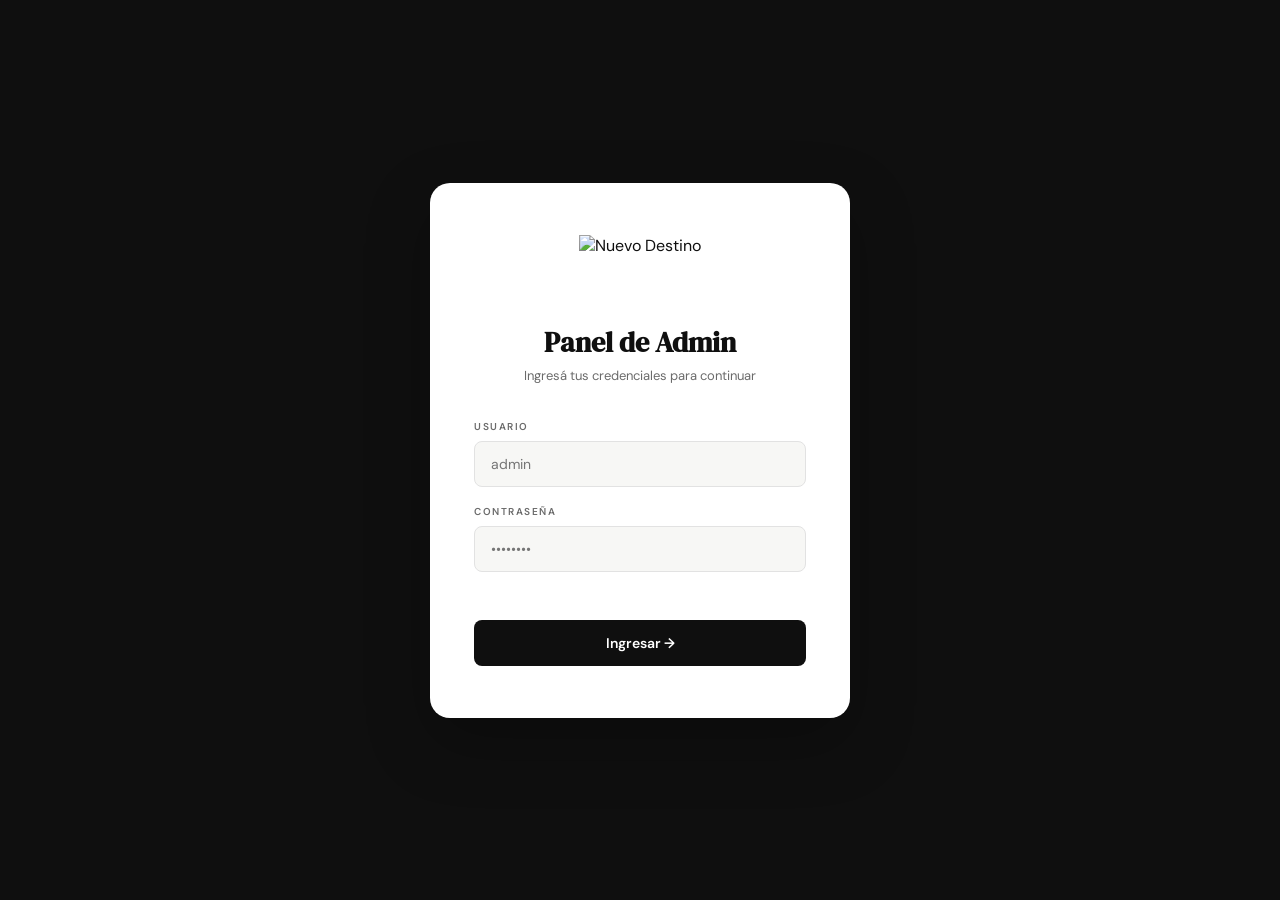
==== agenciaweb/admin.html @ 885bed1d "Add files via upload" ====
<!DOCTYPE html>
<html lang="es">
<head>
  <meta charset="UTF-8" />
  <meta name="viewport" content="width=device-width, initial-scale=1.0" />
  <title>Admin · Nuevo Destino Viajes</title>
  <link rel="preconnect" href="https://fonts.googleapis.com" />
  <link href="https://fonts.googleapis.com/css2?family=DM+Serif+Display:ital@0;1&family=DM+Sans:wght@300;400;500;600&display=swap" rel="stylesheet" />
  <style>
    :root {
      --color-yellow:     #F5C800;
      --color-black:      #0f0f0f;
      --color-grey:       #6b6b6b;
      --color-grey-light: #e8e8e8;
      --color-bg:         #f7f7f5;
      --color-white:      #ffffff;
      --color-border:     #e2e2e2;
      --color-green:      #25D366;
      --color-red:        #e53e3e;
      --font-display:     'DM Serif Display', serif;
      --font-body:        'DM Sans', sans-serif;
      --radius-sm:        8px;
      --radius-md:        12px;
      --radius-lg:        16px;
      --radius-xl:        20px;
      --radius-pill:      100px;
      --shadow-card:      0 10px 28px rgba(0,0,0,0.07);
      --transition:       0.25s ease;
      --transition-smooth: 0.38s cubic-bezier(0.22,1,0.36,1);
      --sidebar-w:        260px;
    }
    *, *::before, *::after { margin:0; padding:0; box-sizing:border-box; }
    html { scroll-behavior:smooth; }
    body { font-family:var(--font-body); background:var(--color-bg); color:var(--color-black); overflow-x:hidden; min-height:100vh; }

    /* ── LOGIN SCREEN ── */
    .login-screen {
      min-height:100vh; display:flex; align-items:center; justify-content:center;
      background:var(--color-black); padding:24px;
    }
    .login-box {
      background:var(--color-white); border-radius:var(--radius-xl); padding:52px 44px;
      width:100%; max-width:420px; box-shadow:0 24px 64px rgba(0,0,0,0.25);
    }
    .login-box__logo { display:flex; justify-content:center; margin-bottom:36px; }
    .login-box__logo img { height:52px; object-fit:contain; }
    .login-box__title { font-family:var(--font-display); font-size:28px; margin-bottom:6px; text-align:center; }
    .login-box__sub { font-size:13px; color:var(--color-grey); text-align:center; margin-bottom:36px; }
    .login-field { margin-bottom:18px; }
    .login-field label { display:block; font-size:10px; font-weight:600; letter-spacing:1.5px; text-transform:uppercase; color:var(--color-grey); margin-bottom:8px; }
    .login-field input {
      width:100%; background:var(--color-bg); border:1.5px solid var(--color-border);
      border-radius:var(--radius-sm); padding:13px 16px; font-family:var(--font-body);
      font-size:14px; color:var(--color-black); outline:none;
      transition:border-color var(--transition), background var(--transition);
    }
    .login-field input:focus { border-color:var(--color-black); background:var(--color-white); }
    .login-error { font-size:12px; color:var(--color-red); margin-bottom:12px; text-align:center; min-height:18px; }
    .login-btn {
      width:100%; padding:14px; border-radius:var(--radius-sm); background:var(--color-black);
      color:var(--color-white); font-family:var(--font-body); font-size:14px; font-weight:600;
      border:none; cursor:pointer; position:relative; overflow:hidden;
      transition:all var(--transition-smooth);
    }
    .login-btn::before { content:''; position:absolute; inset:0; background:var(--color-yellow); transform:scaleX(0); transform-origin:left; transition:transform var(--transition-smooth); }
    .login-btn span { position:relative; z-index:1; transition:color var(--transition-smooth); }
    .login-btn:hover::before { transform:scaleX(1); }
    .login-btn:hover span { color:var(--color-black); }

    /* ── ADMIN LAYOUT ── */
    .admin-layout { display:none; min-height:100vh; }
    .admin-layout.active { display:flex; }

    /* SIDEBAR */
    .sidebar {
      width:var(--sidebar-w); background:var(--color-black); color:var(--color-white);
      display:flex; flex-direction:column; position:fixed; top:0; left:0; bottom:0; z-index:100;
      overflow-y:auto;
    }
    .sidebar__logo { padding:28px 24px 20px; border-bottom:1px solid rgba(255,255,255,0.08); }
    .sidebar__logo img { height:44px; object-fit:contain; filter:brightness(0) invert(1); }
    .sidebar__label { font-size:9px; font-weight:600; letter-spacing:3px; text-transform:uppercase; color:rgba(255,255,255,0.35); margin-top:6px; }

    .sidebar__nav { padding:20px 0; flex:1; }
    .sidebar__section { padding:0 16px; margin-bottom:8px; }
    .sidebar__section-label { font-size:9px; font-weight:600; letter-spacing:2.5px; text-transform:uppercase; color:rgba(255,255,255,0.3); padding:8px 8px 6px; }
    .sidebar__link {
      display:flex; align-items:center; gap:10px; padding:11px 12px; border-radius:var(--radius-sm);
      font-size:13px; font-weight:500; color:rgba(255,255,255,0.55); text-decoration:none;
      cursor:pointer; border:none; background:none; width:100%; text-align:left;
      transition:all var(--transition);
    }
    .sidebar__link:hover { background:rgba(255,255,255,0.06); color:var(--color-white); }
    .sidebar__link.active { background:var(--color-yellow); color:var(--color-black); }
    .sidebar__link svg { flex-shrink:0; }

    .sidebar__footer { padding:20px 24px; border-top:1px solid rgba(255,255,255,0.08); }
    .sidebar__logout {
      display:flex; align-items:center; gap:8px; font-size:12px; color:rgba(255,255,255,0.4);
      cursor:pointer; background:none; border:none; font-family:var(--font-body);
      transition:color var(--transition);
    }
    .sidebar__logout:hover { color:var(--color-red); }

    /* MAIN CONTENT */
    .admin-main {
      margin-left:var(--sidebar-w); flex:1; padding:40px 48px; min-width:0;
    }

    /* TOP BAR */
    .admin-topbar { display:flex; align-items:center; justify-content:space-between; margin-bottom:40px; }
    .admin-topbar__title { font-family:var(--font-display); font-size:32px; }
    .admin-topbar__title em { color:var(--color-yellow); font-style:italic; }
    .admin-topbar__actions { display:flex; gap:12px; }

    /* STATS ROW */
    .stats-row { display:grid; grid-template-columns:repeat(4, 1fr); gap:16px; margin-bottom:40px; }
    .stat-box {
      background:var(--color-white); border:1px solid var(--color-border); border-radius:var(--radius-lg);
      padding:22px 24px; transition:transform var(--transition-smooth), box-shadow var(--transition-smooth);
    }
    .stat-box:hover { transform:translateY(-3px); box-shadow:var(--shadow-card); }
    .stat-box__label { font-size:9px; font-weight:600; letter-spacing:2.5px; text-transform:uppercase; color:var(--color-grey); margin-bottom:10px; }
    .stat-box__value { font-family:var(--font-display); font-size:36px; line-height:1; }
    .stat-box__value--yellow { color:var(--color-yellow); }
    .stat-box__sub { font-size:11px; color:var(--color-grey); margin-top:4px; }

    /* SECTION PANEL */
    .admin-panel {
      background:var(--color-white); border:1px solid var(--color-border); border-radius:var(--radius-xl);
      overflow:hidden; margin-bottom:32px;
    }
    .admin-panel__header {
      padding:22px 28px; border-bottom:1px solid var(--color-border);
      display:flex; align-items:center; justify-content:space-between;
    }
    .admin-panel__title { font-size:14px; font-weight:600; }
    .admin-panel__body { padding:28px; }

    /* BUTTONS */
    .btn-primary {
      display:inline-flex; align-items:center; gap:8px;
      padding:11px 22px; border-radius:var(--radius-sm);
      background:var(--color-black); color:var(--color-white);
      font-family:var(--font-body); font-size:13px; font-weight:600;
      border:none; cursor:pointer; text-decoration:none;
      position:relative; overflow:hidden; transition:all var(--transition-smooth);
    }
    .btn-primary::before { content:''; position:absolute; inset:0; background:var(--color-yellow); transform:scaleX(0); transform-origin:left; transition:transform var(--transition-smooth); }
    .btn-primary span { position:relative; z-index:1; transition:color var(--transition-smooth); }
    .btn-primary:hover::before { transform:scaleX(1); }
    .btn-primary:hover span { color:var(--color-black); }

    .btn-ghost {
      display:inline-flex; align-items:center; gap:8px;
      padding:10px 18px; border-radius:var(--radius-sm);
      background:transparent; color:var(--color-black);
      font-family:var(--font-body); font-size:13px; font-weight:600;
      border:1.5px solid var(--color-border); cursor:pointer;
      transition:all var(--transition);
    }
    .btn-ghost:hover { border-color:var(--color-black); }

    .btn-danger {
      display:inline-flex; align-items:center; gap:6px;
      padding:7px 14px; border-radius:var(--radius-sm);
      background:transparent; color:var(--color-red);
      font-family:var(--font-body); font-size:12px; font-weight:600;
      border:1.5px solid rgba(229,62,62,0.3); cursor:pointer;
      transition:all var(--transition);
    }
    .btn-danger:hover { background:var(--color-red); color:#fff; border-color:var(--color-red); }

    .btn-edit {
      display:inline-flex; align-items:center; gap:6px;
      padding:7px 14px; border-radius:var(--radius-sm);
      background:transparent; color:var(--color-black);
      font-family:var(--font-body); font-size:12px; font-weight:600;
      border:1.5px solid var(--color-border); cursor:pointer;
      transition:all var(--transition);
    }
    .btn-edit:hover { background:var(--color-yellow); border-color:var(--color-yellow); }

    /* PACKAGE TABLE */
    .pkg-table { width:100%; border-collapse:collapse; }
    .pkg-table th {
      text-align:left; font-size:9px; font-weight:600; letter-spacing:2px;
      text-transform:uppercase; color:var(--color-grey); padding:0 16px 14px;
      border-bottom:1px solid var(--color-border);
    }
    .pkg-table td { padding:16px; border-bottom:1px solid var(--color-border); vertical-align:middle; }
    .pkg-table tr:last-child td { border-bottom:none; }
    .pkg-table tr:hover td { background:var(--color-bg); }
    .pkg-table__img { width:52px; height:38px; object-fit:cover; border-radius:var(--radius-sm); background:var(--color-grey-light); }
    .pkg-table__title { font-weight:600; font-size:14px; }
    .pkg-table__dest { font-size:12px; color:var(--color-grey); }
    .pkg-badge {
      display:inline-block; font-size:9px; font-weight:700; letter-spacing:1.5px;
      text-transform:uppercase; padding:4px 10px; border-radius:var(--radius-pill);
    }
    .pkg-badge--nacional { background:var(--color-yellow); color:var(--color-black); }
    .pkg-badge--internacional { background:var(--color-black); color:var(--color-white); }
    .pkg-badge--egresados { background:#FF6B35; color:var(--color-white); }
    .pkg-badge--grupal { background:#4A90E2; color:var(--color-white); }
    .pkg-table__actions { display:flex; gap:8px; }
    .pkg-table__featured { display:flex; align-items:center; gap:6px; font-size:12px; }
    .pkg-table__star { color:var(--color-yellow); font-size:16px; }
    .pkg-table__star--off { color:var(--color-grey-light); }

    /* EMPTY TABLE */
    .table-empty { text-align:center; padding:60px 0; color:var(--color-grey); }
    .table-empty__icon { font-size:40px; margin-bottom:12px; }
    .table-empty__text { font-size:14px; }

    /* FORM PANEL (add/edit) */
    .form-panel { display:none; }
    .form-panel.active { display:block; }
    .form-grid { display:grid; grid-template-columns:1fr 1fr; gap:18px; }
    .form-grid--full { grid-column:1/-1; }
    .form-field { }
    .form-field label { display:block; font-size:10px; font-weight:600; letter-spacing:1.5px; text-transform:uppercase; color:var(--color-grey); margin-bottom:8px; }
    .form-field input,
    .form-field select,
    .form-field textarea {
      width:100%; background:var(--color-bg); border:1.5px solid var(--color-border);
      border-radius:var(--radius-sm); padding:12px 16px; font-family:var(--font-body);
      font-size:14px; color:var(--color-black); outline:none; appearance:none;
      transition:border-color var(--transition), background var(--transition);
    }
    .form-field input:focus,
    .form-field select:focus,
    .form-field textarea:focus { border-color:var(--color-black); background:var(--color-white); }
    .form-field textarea { min-height:100px; resize:vertical; }
    .form-field__hint { font-size:11px; color:var(--color-grey); margin-top:5px; }

    .form-check { display:flex; align-items:center; gap:10px; margin-top:4px; }
    .form-check input[type="checkbox"] { width:16px; height:16px; accent-color:var(--color-yellow); cursor:pointer; }
    .form-check label { font-size:13px; font-weight:500; cursor:pointer; }

    .form-actions { display:flex; gap:12px; margin-top:28px; align-items:center; }
    .form-cancel { background:none; border:none; font-family:var(--font-body); font-size:13px; color:var(--color-grey); cursor:pointer; text-decoration:underline; transition:color var(--transition); }
    .form-cancel:hover { color:var(--color-black); }

    /* IMG PREVIEW */
    .img-preview { width:100%; height:160px; object-fit:cover; border-radius:var(--radius-sm); background:var(--color-grey-light); margin-top:10px; display:none; border:1px solid var(--color-border); }
    .img-preview.show { display:block; }

    /* TOAST */
    .toast {
      position:fixed; bottom:32px; left:50%; transform:translateX(-50%) translateY(20px);
      background:var(--color-black); color:var(--color-white);
      padding:13px 24px; border-radius:var(--radius-pill);
      font-size:13px; font-weight:500; z-index:999;
      opacity:0; pointer-events:none; transition:opacity 0.3s ease, transform 0.3s ease;
      white-space:nowrap;
    }
    .toast.show { opacity:1; transform:translateX(-50%) translateY(0); }
    .toast--success { background:var(--color-green); }
    .toast--error { background:var(--color-red); }

    /* CONFIRM MODAL */
    .confirm-overlay {
      position:fixed; inset:0; background:rgba(15,15,15,0.6); backdrop-filter:blur(6px);
      z-index:400; display:flex; align-items:center; justify-content:center; padding:24px;
      opacity:0; pointer-events:none; transition:opacity var(--transition-smooth);
    }
    .confirm-overlay.open { opacity:1; pointer-events:all; }
    .confirm-box {
      background:var(--color-white); border-radius:var(--radius-xl); padding:40px 36px;
      max-width:380px; width:100%; text-align:center;
      transform:translateY(16px) scale(0.97); transition:transform var(--transition-smooth);
    }
    .confirm-overlay.open .confirm-box { transform:none; }
    .confirm-box__icon { font-size:36px; margin-bottom:14px; }
    .confirm-box__title { font-family:var(--font-display); font-size:22px; margin-bottom:8px; }
    .confirm-box__sub { font-size:13px; color:var(--color-grey); line-height:1.6; margin-bottom:28px; }
    .confirm-box__actions { display:flex; gap:12px; justify-content:center; }

    /* NAV SECTION PAGES */
    .admin-page { display:none; }
    .admin-page.active { display:block; }

    /* RESPONSIVE */
    @media (max-width: 900px) {
      .sidebar { transform:translateX(-100%); transition:transform 0.3s ease; }
      .sidebar.open { transform:none; }
      .admin-main { margin-left:0; padding:24px 16px; }
      .stats-row { grid-template-columns:1fr 1fr; }
      .form-grid { grid-template-columns:1fr; }
      .pkg-table { display:block; overflow-x:auto; }
    }
  </style>
</head>
<body>

  <!-- ── LOGIN SCREEN ── -->
  <div class="login-screen" id="js-login-screen">
    <div class="login-box">
      <div class="login-box__logo">
        <img src="https://i.ibb.co/67HdS4qF/image-removebg-preview.png" alt="Nuevo Destino" />
      </div>
      <h1 class="login-box__title">Panel de Admin</h1>
      <p class="login-box__sub">Ingresá tus credenciales para continuar</p>
      <div class="login-field">
        <label for="login-user">Usuario</label>
        <input type="text" id="login-user" placeholder="admin" autocomplete="username" />
      </div>
      <div class="login-field">
        <label for="login-pass">Contraseña</label>
        <input type="password" id="login-pass" placeholder="••••••••" autocomplete="current-password" />
      </div>
      <p class="login-error" id="js-login-error"></p>
      <button class="login-btn" id="js-login-btn"><span>Ingresar →</span></button>
    </div>
  </div>

  <!-- ── ADMIN LAYOUT ── -->
  <div class="admin-layout" id="js-admin-layout">

    <!-- SIDEBAR -->
    <aside class="sidebar" id="js-sidebar">
      <div class="sidebar__logo">
        <img src="https://i.ibb.co/67HdS4qF/image-removebg-preview.png" alt="Nuevo Destino" />
        <p class="sidebar__label">Panel Admin</p>
      </div>
      <nav class="sidebar__nav">
        <div class="sidebar__section">
          <p class="sidebar__section-label">Principal</p>
          <button class="sidebar__link active" data-page="dashboard" id="js-nav-dashboard">
            <svg width="15" height="15" viewBox="0 0 24 24" fill="none" stroke="currentColor" stroke-width="2"><rect x="3" y="3" width="7" height="7"/><rect x="14" y="3" width="7" height="7"/><rect x="14" y="14" width="7" height="7"/><rect x="3" y="14" width="7" height="7"/></svg>
            Dashboard
          </button>
          <button class="sidebar__link" data-page="packages" id="js-nav-packages">
            <svg width="15" height="15" viewBox="0 0 24 24" fill="none" stroke="currentColor" stroke-width="2"><path d="m7.5 4.27 9 5.15"/><path d="M21 8a2 2 0 0 0-1-1.73l-7-4a2 2 0 0 0-2 0l-7 4A2 2 0 0 0 3 8v8a2 2 0 0 0 1 1.73l7 4a2 2 0 0 0 2 0l7-4A2 2 0 0 0 21 16Z"/><path d="m3.3 7 8.7 5 8.7-5"/><path d="M12 22V12"/></svg>
            Paquetes
          </button>
          <button class="sidebar__link" data-page="add" id="js-nav-add">
            <svg width="15" height="15" viewBox="0 0 24 24" fill="none" stroke="currentColor" stroke-width="2"><circle cx="12" cy="12" r="10"/><path d="M12 8v8M8 12h8"/></svg>
            Nuevo Paquete
          </button>
        </div>
        <div class="sidebar__section">
          <p class="sidebar__section-label">Sitio</p>
          <a class="sidebar__link" href="agencia.html" target="_blank">
            <svg width="15" height="15" viewBox="0 0 24 24" fill="none" stroke="currentColor" stroke-width="2"><path d="M18 13v6a2 2 0 0 1-2 2H5a2 2 0 0 1-2-2V8a2 2 0 0 1 2-2h6"/><polyline points="15 3 21 3 21 9"/><line x1="10" y1="14" x2="21" y2="3"/></svg>
            Ver Agencia
          </a>
          <a class="sidebar__link" href="index.html" target="_blank">
            <svg width="15" height="15" viewBox="0 0 24 24" fill="none" stroke="currentColor" stroke-width="2"><path d="m3 9 9-7 9 7v11a2 2 0 0 1-2 2H5a2 2 0 0 1-2-2z"/><polyline points="9 22 9 12 15 12 15 22"/></svg>
            Ver Inicio
          </a>
        </div>
      </nav>
      <div class="sidebar__footer">
        <button class="sidebar__logout" id="js-logout">
          <svg width="14" height="14" viewBox="0 0 24 24" fill="none" stroke="currentColor" stroke-width="2"><path d="M9 21H5a2 2 0 0 1-2-2V5a2 2 0 0 1 2-2h4"/><polyline points="16 17 21 12 16 7"/><line x1="21" y1="12" x2="9" y2="12"/></svg>
          Cerrar sesión
        </button>
      </div>
    </aside>

    <!-- MAIN -->
    <main class="admin-main">

      <!-- ── DASHBOARD PAGE ── -->
      <div class="admin-page active" id="page-dashboard">
        <div class="admin-topbar">
          <div>
            <h1 class="admin-topbar__title">Dashboard <em>Agencia</em></h1>
            <p style="font-size:13px;color:var(--color-grey);margin-top:4px;">Nuevo Destino Viajes · Panel de control</p>
          </div>
          <div class="admin-topbar__actions">
            <button class="btn-primary" id="js-dash-add-btn">
              <svg width="14" height="14" viewBox="0 0 24 24" fill="none" stroke="currentColor" stroke-width="2.5"><path d="M12 5v14M5 12h14"/></svg>
              <span>Nuevo paquete</span>
            </button>
          </div>
        </div>

        <!-- Stats -->
        <div class="stats-row" id="js-stats-row">
          <div class="stat-box">
            <p class="stat-box__label">Total paquetes</p>
            <p class="stat-box__value" id="stat-total">0</p>
            <p class="stat-box__sub">cargados en el sistema</p>
          </div>
          <div class="stat-box">
            <p class="stat-box__label">Destacados</p>
            <p class="stat-box__value stat-box__value--yellow" id="stat-featured">0</p>
            <p class="stat-box__sub">marcados como featured</p>
          </div>
          <div class="stat-box">
            <p class="stat-box__label">Nacionales</p>
            <p class="stat-box__value" id="stat-nacional">0</p>
            <p class="stat-box__sub">paquetes nacionales</p>
          </div>
          <div class="stat-box">
            <p class="stat-box__label">Internacionales</p>
            <p class="stat-box__value" id="stat-internacional">0</p>
            <p class="stat-box__sub">paquetes internacionales</p>
          </div>
        </div>

        <!-- Recent packages -->
        <div class="admin-panel">
          <div class="admin-panel__header">
            <p class="admin-panel__title">Paquetes recientes</p>
            <button class="btn-ghost" id="js-dash-see-all">Ver todos</button>
          </div>
          <div class="admin-panel__body" style="padding:0;">
            <table class="pkg-table" id="js-recent-table">
              <thead>
                <tr>
                  <th></th>
                  <th>Paquete</th>
                  <th>Categoría</th>
                  <th>Precio</th>
                  <th>Destacado</th>
                  <th>Acciones</th>
                </tr>
              </thead>
              <tbody id="js-recent-tbody"></tbody>
            </table>
          </div>
        </div>
      </div>

      <!-- ── PACKAGES PAGE ── -->
      <div class="admin-page" id="page-packages">
        <div class="admin-topbar">
          <h1 class="admin-topbar__title">Paquetes <em>de viaje</em></h1>
          <div class="admin-topbar__actions">
            <button class="btn-primary" id="js-pkg-add-btn">
              <svg width="14" height="14" viewBox="0 0 24 24" fill="none" stroke="currentColor" stroke-width="2.5"><path d="M12 5v14M5 12h14"/></svg>
              <span>Nuevo paquete</span>
            </button>
          </div>
        </div>
        <div class="admin-panel">
          <div class="admin-panel__header">
            <p class="admin-panel__title">Lista completa</p>
            <p id="js-pkg-count" style="font-size:12px;color:var(--color-grey);"></p>
          </div>
          <div class="admin-panel__body" style="padding:0;">
            <table class="pkg-table" id="js-full-table">
              <thead>
                <tr>
                  <th></th>
                  <th>Paquete</th>
                  <th>Destino</th>
                  <th>Categoría</th>
                  <th>Duración</th>
                  <th>Precio</th>
                  <th>Destacado</th>
                  <th>Acciones</th>
                </tr>
              </thead>
              <tbody id="js-full-tbody"></tbody>
            </table>
          </div>
        </div>
      </div>

      <!-- ── ADD / EDIT PAGE ── -->
      <div class="admin-page" id="page-add">
        <div class="admin-topbar">
          <div>
            <h1 class="admin-topbar__title" id="form-page-title">Nuevo <em>paquete</em></h1>
            <p style="font-size:13px;color:var(--color-grey);margin-top:4px;" id="form-page-sub">Completá los campos para agregar un paquete a la agencia.</p>
          </div>
          <div class="admin-topbar__actions">
            <button class="btn-ghost" id="js-back-btn">← Volver</button>
          </div>
        </div>

        <div class="admin-panel">
          <div class="admin-panel__header">
            <p class="admin-panel__title" id="form-panel-title">Información del paquete</p>
          </div>
          <div class="admin-panel__body">
            <form id="js-pkg-form" novalidate>
              <input type="hidden" id="f-id" />
              <div class="form-grid">

                <div class="form-field">
                  <label for="f-title">Nombre del paquete *</label>
                  <input type="text" id="f-title" placeholder="Ej: Bariloche Nevado" required />
                </div>

                <div class="form-field">
                  <label for="f-destination">Destino *</label>
                  <input type="text" id="f-destination" placeholder="Ej: Bariloche, Río Negro" required />
                </div>

                <div class="form-field">
                  <label for="f-category">Categoría *</label>
                  <select id="f-category" required>
                    <option value="">Seleccioná una categoría…</option>
                    <option value="nacional">Nacional</option>
                    <option value="internacional">Internacional</option>
                    <option value="egresados">Egresados</option>
                    <option value="grupal">Grupal</option>
                  </select>
                </div>

                <div class="form-field">
                  <label for="f-price">Precio</label>
                  <input type="text" id="f-price" placeholder="Ej: USD 1.850 o Consultar" />
                </div>

                <div class="form-field">
                  <label for="f-price-note">Nota de precio</label>
                  <input type="text" id="f-price-note" placeholder="Ej: por persona" />
                </div>

                <div class="form-field">
                  <label for="f-duration">Duración</label>
                  <input type="text" id="f-duration" placeholder="Ej: 7 días" />
                </div>

                <div class="form-field">
                  <label for="f-people">Capacidad / Para quién</label>
                  <input type="text" id="f-people" placeholder="Ej: Desde 2 pax" />
                </div>

                <div class="form-field form-grid--full">
                  <label for="f-image">URL de imagen</label>
                  <input type="url" id="f-image" placeholder="https://images.unsplash.com/…" />
                  <p class="form-field__hint">Pegá la URL de una imagen (Unsplash, ibb.co, etc.)</p>
                  <img class="img-preview" id="js-img-preview" alt="Preview" />
                </div>

                <div class="form-field form-grid--full">
                  <label for="f-desc">Descripción *</label>
                  <textarea id="f-desc" placeholder="Describí el paquete: qué incluye, qué se puede hacer, puntos destacados…" required></textarea>
                </div>

                <div class="form-field form-grid--full">
                  <label for="f-includes">Qué incluye</label>
                  <input type="text" id="f-includes" placeholder="Ej: Vuelos, Hotel 4★, Traslados, Excursiones" />
                  <p class="form-field__hint">Separados por coma. Aparecen como chips en el detalle.</p>
                </div>

                <div class="form-field form-grid--full">
                  <div class="form-check">
                    <input type="checkbox" id="f-featured" />
                    <label for="f-featured">Marcar como destacado ⭐</label>
                  </div>
                  <p class="form-field__hint" style="margin-top:8px;">Los paquetes destacados se muestran con una etiqueta especial en la agencia.</p>
                </div>

              </div>
              <div class="form-actions">
                <button type="submit" class="btn-primary" id="js-form-submit"><span id="js-form-submit-label">Guardar paquete →</span></button>
                <button type="button" class="form-cancel" id="js-form-cancel">Cancelar</button>
              </div>
            </form>
          </div>
        </div>
      </div>

    </main>
  </div>

  <!-- TOAST -->
  <div class="toast" id="js-toast"></div>

  <!-- CONFIRM MODAL -->
  <div class="confirm-overlay" id="js-confirm-overlay">
    <div class="confirm-box">
      <div class="confirm-box__icon">🗑️</div>
      <h2 class="confirm-box__title">¿Eliminar paquete?</h2>
      <p class="confirm-box__sub">Esta acción no se puede deshacer. El paquete dejará de mostrarse en la agencia.</p>
      <div class="confirm-box__actions">
        <button class="btn-danger" id="js-confirm-yes">Sí, eliminar</button>
        <button class="btn-ghost" id="js-confirm-no">Cancelar</button>
      </div>
    </div>
  </div>

  <script>
  'use strict';

  const STORAGE_KEY = 'nd_packages';
  const ADMIN_CREDS = { user: 'admin', pass: 'nuevodestino2025' };

  /* ── HELPERS ── */
  function uid() { return 'p_' + Date.now() + '_' + Math.random().toString(36).slice(2,7); }

  function loadPkgs() {
    try { return JSON.parse(localStorage.getItem(STORAGE_KEY) || '[]'); } catch { return []; }
  }

  function savePkgs(pkgs) {
    localStorage.setItem(STORAGE_KEY, JSON.stringify(pkgs));
  }

  function showToast(msg, type = '') {
    const t = document.getElementById('js-toast');
    t.textContent = msg;
    t.className = 'toast show' + (type ? ' toast--' + type : '');
    setTimeout(() => { t.classList.remove('show'); }, 3000);
  }

  /* ── BADGE HTML ── */
  function badge(cat) {
    const map = { nacional:'Nacional', internacional:'Internacional', egresados:'Egresados', grupal:'Grupal' };
    return `<span class="pkg-badge pkg-badge--${cat}">${map[cat]||cat}</span>`;
  }

  /* ── LOGIN ── */
  (function initLogin() {
    const loginScreen = document.getElementById('js-login-screen');
    const adminLayout = document.getElementById('js-admin-layout');
    const loginBtn    = document.getElementById('js-login-btn');
    const loginError  = document.getElementById('js-login-error');
    const passInput   = document.getElementById('login-pass');

    function tryLogin() {
      const u = document.getElementById('login-user').value.trim();
      const p = passInput.value;
      if (u === ADMIN_CREDS.user && p === ADMIN_CREDS.pass) {
        loginScreen.style.display = 'none';
        adminLayout.classList.add('active');
        initAdmin();
      } else {
        loginError.textContent = 'Usuario o contraseña incorrectos.';
        passInput.value = '';
        passInput.focus();
      }
    }

    loginBtn.addEventListener('click', tryLogin);
    passInput.addEventListener('keydown', e => { if (e.key === 'Enter') tryLogin(); });
    document.getElementById('login-user').addEventListener('keydown', e => { if (e.key === 'Enter') tryLogin(); });
  })();

  /* ── ADMIN APP ── */
  function initAdmin() {
    let packages = loadPkgs();
    let editingId = null;
    let deletingId = null;
    let currentPage = 'dashboard';

    /* ── PAGE NAVIGATION ── */
    function goTo(page) {
      currentPage = page;
      document.querySelectorAll('.admin-page').forEach(p => p.classList.remove('active'));
      document.getElementById('page-' + page).classList.add('active');
      document.querySelectorAll('.sidebar__link[data-page]').forEach(l => {
        l.classList.toggle('active', l.dataset.page === page);
      });
      if (page === 'dashboard') renderDashboard();
      if (page === 'packages') renderPackagesTable();
      if (page === 'add' && !editingId) {
        document.getElementById('js-pkg-form').reset();
        document.getElementById('f-id').value = '';
        document.getElementById('js-img-preview').classList.remove('show');
        document.getElementById('form-page-title').innerHTML = 'Nuevo <em>paquete</em>';
        document.getElementById('form-page-sub').textContent = 'Completá los campos para agregar un paquete a la agencia.';
        document.getElementById('js-form-submit-label').textContent = 'Guardar paquete →';
      }
    }

    document.querySelectorAll('.sidebar__link[data-page]').forEach(btn => {
      btn.addEventListener('click', () => { editingId = null; goTo(btn.dataset.page); });
    });
    document.getElementById('js-back-btn').addEventListener('click', () => { editingId = null; goTo('packages'); });
    document.getElementById('js-dash-add-btn').addEventListener('click', () => { editingId = null; goTo('add'); });
    document.getElementById('js-pkg-add-btn').addEventListener('click', () => { editingId = null; goTo('add'); });
    document.getElementById('js-dash-see-all').addEventListener('click', () => goTo('packages'));
    document.getElementById('js-logout').addEventListener('click', () => location.reload());

    /* ── STATS ── */
    function updateStats() {
      packages = loadPkgs();
      document.getElementById('stat-total').textContent = packages.length;
      document.getElementById('stat-featured').textContent = packages.filter(p=>p.featured).length;
      document.getElementById('stat-nacional').textContent = packages.filter(p=>p.category==='nacional').length;
      document.getElementById('stat-internacional').textContent = packages.filter(p=>p.category==='internacional').length;
    }

    /* ── TABLE ROW ── */
    function tableRow(pkg, compact = false) {
      const star = pkg.featured ? '⭐' : '☆';
      const starClass = pkg.featured ? 'pkg-table__star' : 'pkg-table__star--off';
      if (compact) {
        return `<tr>
          <td><img class="pkg-table__img" src="${pkg.image||'https://images.unsplash.com/photo-1488646953014-85cb44e25828?w=200&q=60'}" alt="${pkg.title}" /></td>
          <td><p class="pkg-table__title">${pkg.title}</p><p class="pkg-table__dest">${pkg.destination||''}</p></td>
          <td>${badge(pkg.category)}</td>
          <td style="font-size:14px;font-weight:600;">${pkg.price||'—'}</td>
          <td><span class="${starClass}" style="font-size:18px;">${star}</span></td>
          <td><div class="pkg-table__actions">
            <button class="btn-edit" data-edit="${pkg.id}">✏️ Editar</button>
            <button class="btn-danger" data-delete="${pkg.id}">🗑 Eliminar</button>
          </div></td>
        </tr>`;
      }
      return `<tr>
        <td><img class="pkg-table__img" src="${pkg.image||'https://images.unsplash.com/photo-1488646953014-85cb44e25828?w=200&q=60'}" alt="${pkg.title}" /></td>
        <td><p class="pkg-table__title">${pkg.title}</p></td>
        <td style="font-size:13px;color:var(--color-grey);">${pkg.destination||'—'}</td>
        <td>${badge(pkg.category)}</td>
        <td style="font-size:13px;">${pkg.duration||'—'}</td>
        <td style="font-size:14px;font-weight:600;">${pkg.price||'—'}</td>
        <td><span class="${starClass}" style="font-size:18px;">${star}</span></td>
        <td><div class="pkg-table__actions">
          <button class="btn-edit" data-edit="${pkg.id}">✏️ Editar</button>
          <button class="btn-danger" data-delete="${pkg.id}">🗑 Eliminar</button>
        </div></td>
      </tr>`;
    }

    /* ── DASHBOARD ── */
    function renderDashboard() {
      updateStats();
      const recent = [...packages].slice(-5).reverse();
      const tbody = document.getElementById('js-recent-tbody');
      if (recent.length === 0) {
        tbody.innerHTML = `<tr><td colspan="6"><div class="table-empty"><div class="table-empty__icon">📦</div><p class="table-empty__text">Todavía no hay paquetes cargados.</p></div></td></tr>`;
      } else {
        tbody.innerHTML = recent.map(p => tableRow(p, true)).join('');
        bindTableActions(tbody);
      }
    }

    /* ── FULL PACKAGES TABLE ── */
    function renderPackagesTable() {
      packages = loadPkgs();
      const count = packages.length;
      document.getElementById('js-pkg-count').textContent = `${count} paquete${count!==1?'s':''} en total`;
      const tbody = document.getElementById('js-full-tbody');
      if (packages.length === 0) {
        tbody.innerHTML = `<tr><td colspan="8"><div class="table-empty"><div class="table-empty__icon">📦</div><p class="table-empty__text">No hay paquetes cargados. ¡Agregá el primero!</p></div></td></tr>`;
      } else {
        tbody.innerHTML = packages.map(p => tableRow(p, false)).join('');
        bindTableActions(tbody);
      }
    }

    /* ── BIND TABLE ACTIONS ── */
    function bindTableActions(container) {
      container.querySelectorAll('[data-edit]').forEach(btn => {
        btn.addEventListener('click', () => startEdit(btn.dataset.edit));
      });
      container.querySelectorAll('[data-delete]').forEach(btn => {
        btn.addEventListener('click', () => askDelete(btn.dataset.delete));
      });
    }

    /* ── EDIT ── */
    function startEdit(id) {
      const pkg = packages.find(p => p.id === id);
      if (!pkg) return;
      editingId = id;
      document.getElementById('f-id').value = pkg.id;
      document.getElementById('f-title').value = pkg.title || '';
      document.getElementById('f-destination').value = pkg.destination || '';
      document.getElementById('f-category').value = pkg.category || '';
      document.getElementById('f-price').value = pkg.price || '';
      document.getElementById('f-price-note').value = pkg.priceNote || '';
      document.getElementById('f-duration').value = pkg.duration || '';
      document.getElementById('f-people').value = pkg.people || '';
      document.getElementById('f-image').value = pkg.image || '';
      document.getElementById('f-desc').value = pkg.description || '';
      document.getElementById('f-includes').value = (pkg.includes||[]).join(', ');
      document.getElementById('f-featured').checked = !!pkg.featured;
      const preview = document.getElementById('js-img-preview');
      if (pkg.image) { preview.src = pkg.image; preview.classList.add('show'); }
      document.getElementById('form-page-title').innerHTML = 'Editar <em>paquete</em>';
      document.getElementById('form-page-sub').textContent = 'Modificá los campos y guardá los cambios.';
      document.getElementById('js-form-submit-label').textContent = 'Guardar cambios →';
      goTo('add');
    }

    /* ── DELETE ── */
    function askDelete(id) {
      deletingId = id;
      document.getElementById('js-confirm-overlay').classList.add('open');
    }

    document.getElementById('js-confirm-no').addEventListener('click', () => {
      document.getElementById('js-confirm-overlay').classList.remove('open');
      deletingId = null;
    });
    document.getElementById('js-confirm-yes').addEventListener('click', () => {
      if (!deletingId) return;
      packages = packages.filter(p => p.id !== deletingId);
      savePkgs(packages);
      deletingId = null;
      document.getElementById('js-confirm-overlay').classList.remove('open');
      showToast('Paquete eliminado.', 'error');
      if (currentPage === 'packages') renderPackagesTable();
      if (currentPage === 'dashboard') renderDashboard();
    });

    /* ── FORM SUBMIT ── */
    document.getElementById('js-pkg-form').addEventListener('submit', (e) => {
      e.preventDefault();
      const title = document.getElementById('f-title').value.trim();
      const destination = document.getElementById('f-destination').value.trim();
      const category = document.getElementById('f-category').value;
      const description = document.getElementById('f-desc').value.trim();

      if (!title || !destination || !category || !description) {
        showToast('Completá los campos obligatorios (*).');
        return;
      }

      const includesRaw = document.getElementById('f-includes').value;
      const includes = includesRaw ? includesRaw.split(',').map(s=>s.trim()).filter(Boolean) : [];

      const pkg = {
        id: editingId || uid(),
        title,
        destination,
        category,
        description,
        price: document.getElementById('f-price').value.trim(),
        priceNote: document.getElementById('f-price-note').value.trim(),
        duration: document.getElementById('f-duration').value.trim(),
        people: document.getElementById('f-people').value.trim(),
        image: document.getElementById('f-image').value.trim(),
        includes,
        featured: document.getElementById('f-featured').checked,
      };

      if (editingId) {
        const idx = packages.findIndex(p => p.id === editingId);
        if (idx !== -1) packages[idx] = pkg;
        showToast('¡Paquete actualizado!', 'success');
      } else {
        packages.push(pkg);
        showToast('¡Paquete agregado exitosamente!', 'success');
      }

      savePkgs(packages);
      editingId = null;
      setTimeout(() => goTo('packages'), 400);
    });

    document.getElementById('js-form-cancel').addEventListener('click', () => {
      editingId = null;
      goTo(packages.length > 0 ? 'packages' : 'dashboard');
    });

    /* ── IMAGE PREVIEW ── */
    document.getElementById('f-image').addEventListener('input', (e) => {
      const url = e.target.value.trim();
      const preview = document.getElementById('js-img-preview');
      if (url) { preview.src = url; preview.classList.add('show'); }
      else { preview.classList.remove('show'); }
    });

    /* ── INIT ── */
    renderDashboard();
  }
  </script>
</body>
</html>
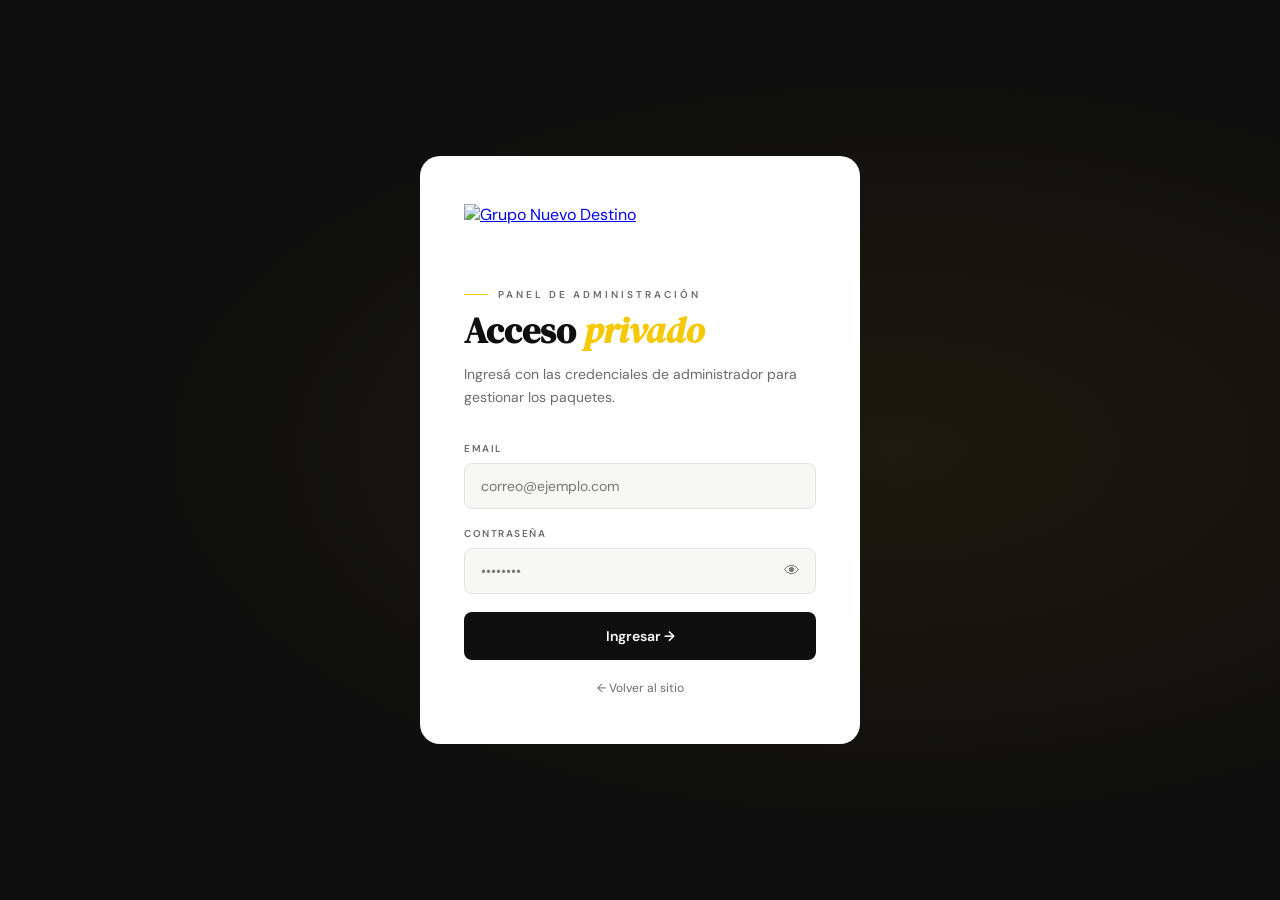
==== commit 422045ad: "Add files via upload" ====
--- a/agenciaweb/admin.html
+++ b/agenciaweb/admin.html
@@ -6,856 +6,290 @@
   <title>Admin · Nuevo Destino Viajes</title>
   <link rel="preconnect" href="https://fonts.googleapis.com" />
   <link href="https://fonts.googleapis.com/css2?family=DM+Serif+Display:ital@0;1&family=DM+Sans:wght@300;400;500;600&display=swap" rel="stylesheet" />
-  <style>
-    :root {
-      --color-yellow:     #F5C800;
-      --color-black:      #0f0f0f;
-      --color-grey:       #6b6b6b;
-      --color-grey-light: #e8e8e8;
-      --color-bg:         #f7f7f5;
-      --color-white:      #ffffff;
-      --color-border:     #e2e2e2;
-      --color-green:      #25D366;
-      --color-red:        #e53e3e;
-      --font-display:     'DM Serif Display', serif;
-      --font-body:        'DM Sans', sans-serif;
-      --radius-sm:        8px;
-      --radius-md:        12px;
-      --radius-lg:        16px;
-      --radius-xl:        20px;
-      --radius-pill:      100px;
-      --shadow-card:      0 10px 28px rgba(0,0,0,0.07);
-      --transition:       0.25s ease;
-      --transition-smooth: 0.38s cubic-bezier(0.22,1,0.36,1);
-      --sidebar-w:        260px;
-    }
-    *, *::before, *::after { margin:0; padding:0; box-sizing:border-box; }
-    html { scroll-behavior:smooth; }
-    body { font-family:var(--font-body); background:var(--color-bg); color:var(--color-black); overflow-x:hidden; min-height:100vh; }
-
-    /* ── LOGIN SCREEN ── */
-    .login-screen {
-      min-height:100vh; display:flex; align-items:center; justify-content:center;
-      background:var(--color-black); padding:24px;
-    }
-    .login-box {
-      background:var(--color-white); border-radius:var(--radius-xl); padding:52px 44px;
-      width:100%; max-width:420px; box-shadow:0 24px 64px rgba(0,0,0,0.25);
-    }
-    .login-box__logo { display:flex; justify-content:center; margin-bottom:36px; }
-    .login-box__logo img { height:52px; object-fit:contain; }
-    .login-box__title { font-family:var(--font-display); font-size:28px; margin-bottom:6px; text-align:center; }
-    .login-box__sub { font-size:13px; color:var(--color-grey); text-align:center; margin-bottom:36px; }
-    .login-field { margin-bottom:18px; }
-    .login-field label { display:block; font-size:10px; font-weight:600; letter-spacing:1.5px; text-transform:uppercase; color:var(--color-grey); margin-bottom:8px; }
-    .login-field input {
-      width:100%; background:var(--color-bg); border:1.5px solid var(--color-border);
-      border-radius:var(--radius-sm); padding:13px 16px; font-family:var(--font-body);
-      font-size:14px; color:var(--color-black); outline:none;
-      transition:border-color var(--transition), background var(--transition);
-    }
-    .login-field input:focus { border-color:var(--color-black); background:var(--color-white); }
-    .login-error { font-size:12px; color:var(--color-red); margin-bottom:12px; text-align:center; min-height:18px; }
-    .login-btn {
-      width:100%; padding:14px; border-radius:var(--radius-sm); background:var(--color-black);
-      color:var(--color-white); font-family:var(--font-body); font-size:14px; font-weight:600;
-      border:none; cursor:pointer; position:relative; overflow:hidden;
-      transition:all var(--transition-smooth);
-    }
-    .login-btn::before { content:''; position:absolute; inset:0; background:var(--color-yellow); transform:scaleX(0); transform-origin:left; transition:transform var(--transition-smooth); }
-    .login-btn span { position:relative; z-index:1; transition:color var(--transition-smooth); }
-    .login-btn:hover::before { transform:scaleX(1); }
-    .login-btn:hover span { color:var(--color-black); }
-
-    /* ── ADMIN LAYOUT ── */
-    .admin-layout { display:none; min-height:100vh; }
-    .admin-layout.active { display:flex; }
-
-    /* SIDEBAR */
-    .sidebar {
-      width:var(--sidebar-w); background:var(--color-black); color:var(--color-white);
-      display:flex; flex-direction:column; position:fixed; top:0; left:0; bottom:0; z-index:100;
-      overflow-y:auto;
-    }
-    .sidebar__logo { padding:28px 24px 20px; border-bottom:1px solid rgba(255,255,255,0.08); }
-    .sidebar__logo img { height:44px; object-fit:contain; filter:brightness(0) invert(1); }
-    .sidebar__label { font-size:9px; font-weight:600; letter-spacing:3px; text-transform:uppercase; color:rgba(255,255,255,0.35); margin-top:6px; }
-
-    .sidebar__nav { padding:20px 0; flex:1; }
-    .sidebar__section { padding:0 16px; margin-bottom:8px; }
-    .sidebar__section-label { font-size:9px; font-weight:600; letter-spacing:2.5px; text-transform:uppercase; color:rgba(255,255,255,0.3); padding:8px 8px 6px; }
-    .sidebar__link {
-      display:flex; align-items:center; gap:10px; padding:11px 12px; border-radius:var(--radius-sm);
-      font-size:13px; font-weight:500; color:rgba(255,255,255,0.55); text-decoration:none;
-      cursor:pointer; border:none; background:none; width:100%; text-align:left;
-      transition:all var(--transition);
-    }
-    .sidebar__link:hover { background:rgba(255,255,255,0.06); color:var(--color-white); }
-    .sidebar__link.active { background:var(--color-yellow); color:var(--color-black); }
-    .sidebar__link svg { flex-shrink:0; }
-
-    .sidebar__footer { padding:20px 24px; border-top:1px solid rgba(255,255,255,0.08); }
-    .sidebar__logout {
-      display:flex; align-items:center; gap:8px; font-size:12px; color:rgba(255,255,255,0.4);
-      cursor:pointer; background:none; border:none; font-family:var(--font-body);
-      transition:color var(--transition);
-    }
-    .sidebar__logout:hover { color:var(--color-red); }
-
-    /* MAIN CONTENT */
-    .admin-main {
-      margin-left:var(--sidebar-w); flex:1; padding:40px 48px; min-width:0;
-    }
-
-    /* TOP BAR */
-    .admin-topbar { display:flex; align-items:center; justify-content:space-between; margin-bottom:40px; }
-    .admin-topbar__title { font-family:var(--font-display); font-size:32px; }
-    .admin-topbar__title em { color:var(--color-yellow); font-style:italic; }
-    .admin-topbar__actions { display:flex; gap:12px; }
-
-    /* STATS ROW */
-    .stats-row { display:grid; grid-template-columns:repeat(4, 1fr); gap:16px; margin-bottom:40px; }
-    .stat-box {
-      background:var(--color-white); border:1px solid var(--color-border); border-radius:var(--radius-lg);
-      padding:22px 24px; transition:transform var(--transition-smooth), box-shadow var(--transition-smooth);
-    }
-    .stat-box:hover { transform:translateY(-3px); box-shadow:var(--shadow-card); }
-    .stat-box__label { font-size:9px; font-weight:600; letter-spacing:2.5px; text-transform:uppercase; color:var(--color-grey); margin-bottom:10px; }
-    .stat-box__value { font-family:var(--font-display); font-size:36px; line-height:1; }
-    .stat-box__value--yellow { color:var(--color-yellow); }
-    .stat-box__sub { font-size:11px; color:var(--color-grey); margin-top:4px; }
-
-    /* SECTION PANEL */
-    .admin-panel {
-      background:var(--color-white); border:1px solid var(--color-border); border-radius:var(--radius-xl);
-      overflow:hidden; margin-bottom:32px;
-    }
-    .admin-panel__header {
-      padding:22px 28px; border-bottom:1px solid var(--color-border);
-      display:flex; align-items:center; justify-content:space-between;
-    }
-    .admin-panel__title { font-size:14px; font-weight:600; }
-    .admin-panel__body { padding:28px; }
-
-    /* BUTTONS */
-    .btn-primary {
-      display:inline-flex; align-items:center; gap:8px;
-      padding:11px 22px; border-radius:var(--radius-sm);
-      background:var(--color-black); color:var(--color-white);
-      font-family:var(--font-body); font-size:13px; font-weight:600;
-      border:none; cursor:pointer; text-decoration:none;
-      position:relative; overflow:hidden; transition:all var(--transition-smooth);
-    }
-    .btn-primary::before { content:''; position:absolute; inset:0; background:var(--color-yellow); transform:scaleX(0); transform-origin:left; transition:transform var(--transition-smooth); }
-    .btn-primary span { position:relative; z-index:1; transition:color var(--transition-smooth); }
-    .btn-primary:hover::before { transform:scaleX(1); }
-    .btn-primary:hover span { color:var(--color-black); }
-
-    .btn-ghost {
-      display:inline-flex; align-items:center; gap:8px;
-      padding:10px 18px; border-radius:var(--radius-sm);
-      background:transparent; color:var(--color-black);
-      font-family:var(--font-body); font-size:13px; font-weight:600;
-      border:1.5px solid var(--color-border); cursor:pointer;
-      transition:all var(--transition);
-    }
-    .btn-ghost:hover { border-color:var(--color-black); }
-
-    .btn-danger {
-      display:inline-flex; align-items:center; gap:6px;
-      padding:7px 14px; border-radius:var(--radius-sm);
-      background:transparent; color:var(--color-red);
-      font-family:var(--font-body); font-size:12px; font-weight:600;
-      border:1.5px solid rgba(229,62,62,0.3); cursor:pointer;
-      transition:all var(--transition);
-    }
-    .btn-danger:hover { background:var(--color-red); color:#fff; border-color:var(--color-red); }
-
-    .btn-edit {
-      display:inline-flex; align-items:center; gap:6px;
-      padding:7px 14px; border-radius:var(--radius-sm);
-      background:transparent; color:var(--color-black);
-      font-family:var(--font-body); font-size:12px; font-weight:600;
-      border:1.5px solid var(--color-border); cursor:pointer;
-      transition:all var(--transition);
-    }
-    .btn-edit:hover { background:var(--color-yellow); border-color:var(--color-yellow); }
-
-    /* PACKAGE TABLE */
-    .pkg-table { width:100%; border-collapse:collapse; }
-    .pkg-table th {
-      text-align:left; font-size:9px; font-weight:600; letter-spacing:2px;
-      text-transform:uppercase; color:var(--color-grey); padding:0 16px 14px;
-      border-bottom:1px solid var(--color-border);
-    }
-    .pkg-table td { padding:16px; border-bottom:1px solid var(--color-border); vertical-align:middle; }
-    .pkg-table tr:last-child td { border-bottom:none; }
-    .pkg-table tr:hover td { background:var(--color-bg); }
-    .pkg-table__img { width:52px; height:38px; object-fit:cover; border-radius:var(--radius-sm); background:var(--color-grey-light); }
-    .pkg-table__title { font-weight:600; font-size:14px; }
-    .pkg-table__dest { font-size:12px; color:var(--color-grey); }
-    .pkg-badge {
-      display:inline-block; font-size:9px; font-weight:700; letter-spacing:1.5px;
-      text-transform:uppercase; padding:4px 10px; border-radius:var(--radius-pill);
-    }
-    .pkg-badge--nacional { background:var(--color-yellow); color:var(--color-black); }
-    .pkg-badge--internacional { background:var(--color-black); color:var(--color-white); }
-    .pkg-badge--egresados { background:#FF6B35; color:var(--color-white); }
-    .pkg-badge--grupal { background:#4A90E2; color:var(--color-white); }
-    .pkg-table__actions { display:flex; gap:8px; }
-    .pkg-table__featured { display:flex; align-items:center; gap:6px; font-size:12px; }
-    .pkg-table__star { color:var(--color-yellow); font-size:16px; }
-    .pkg-table__star--off { color:var(--color-grey-light); }
-
-    /* EMPTY TABLE */
-    .table-empty { text-align:center; padding:60px 0; color:var(--color-grey); }
-    .table-empty__icon { font-size:40px; margin-bottom:12px; }
-    .table-empty__text { font-size:14px; }
-
-    /* FORM PANEL (add/edit) */
-    .form-panel { display:none; }
-    .form-panel.active { display:block; }
-    .form-grid { display:grid; grid-template-columns:1fr 1fr; gap:18px; }
-    .form-grid--full { grid-column:1/-1; }
-    .form-field { }
-    .form-field label { display:block; font-size:10px; font-weight:600; letter-spacing:1.5px; text-transform:uppercase; color:var(--color-grey); margin-bottom:8px; }
-    .form-field input,
-    .form-field select,
-    .form-field textarea {
-      width:100%; background:var(--color-bg); border:1.5px solid var(--color-border);
-      border-radius:var(--radius-sm); padding:12px 16px; font-family:var(--font-body);
-      font-size:14px; color:var(--color-black); outline:none; appearance:none;
-      transition:border-color var(--transition), background var(--transition);
-    }
-    .form-field input:focus,
-    .form-field select:focus,
-    .form-field textarea:focus { border-color:var(--color-black); background:var(--color-white); }
-    .form-field textarea { min-height:100px; resize:vertical; }
-    .form-field__hint { font-size:11px; color:var(--color-grey); margin-top:5px; }
-
-    .form-check { display:flex; align-items:center; gap:10px; margin-top:4px; }
-    .form-check input[type="checkbox"] { width:16px; height:16px; accent-color:var(--color-yellow); cursor:pointer; }
-    .form-check label { font-size:13px; font-weight:500; cursor:pointer; }
-
-    .form-actions { display:flex; gap:12px; margin-top:28px; align-items:center; }
-    .form-cancel { background:none; border:none; font-family:var(--font-body); font-size:13px; color:var(--color-grey); cursor:pointer; text-decoration:underline; transition:color var(--transition); }
-    .form-cancel:hover { color:var(--color-black); }
-
-    /* IMG PREVIEW */
-    .img-preview { width:100%; height:160px; object-fit:cover; border-radius:var(--radius-sm); background:var(--color-grey-light); margin-top:10px; display:none; border:1px solid var(--color-border); }
-    .img-preview.show { display:block; }
-
-    /* TOAST */
-    .toast {
-      position:fixed; bottom:32px; left:50%; transform:translateX(-50%) translateY(20px);
-      background:var(--color-black); color:var(--color-white);
-      padding:13px 24px; border-radius:var(--radius-pill);
-      font-size:13px; font-weight:500; z-index:999;
-      opacity:0; pointer-events:none; transition:opacity 0.3s ease, transform 0.3s ease;
-      white-space:nowrap;
-    }
-    .toast.show { opacity:1; transform:translateX(-50%) translateY(0); }
-    .toast--success { background:var(--color-green); }
-    .toast--error { background:var(--color-red); }
-
-    /* CONFIRM MODAL */
-    .confirm-overlay {
-      position:fixed; inset:0; background:rgba(15,15,15,0.6); backdrop-filter:blur(6px);
-      z-index:400; display:flex; align-items:center; justify-content:center; padding:24px;
-      opacity:0; pointer-events:none; transition:opacity var(--transition-smooth);
-    }
-    .confirm-overlay.open { opacity:1; pointer-events:all; }
-    .confirm-box {
-      background:var(--color-white); border-radius:var(--radius-xl); padding:40px 36px;
-      max-width:380px; width:100%; text-align:center;
-      transform:translateY(16px) scale(0.97); transition:transform var(--transition-smooth);
-    }
-    .confirm-overlay.open .confirm-box { transform:none; }
-    .confirm-box__icon { font-size:36px; margin-bottom:14px; }
-    .confirm-box__title { font-family:var(--font-display); font-size:22px; margin-bottom:8px; }
-    .confirm-box__sub { font-size:13px; color:var(--color-grey); line-height:1.6; margin-bottom:28px; }
-    .confirm-box__actions { display:flex; gap:12px; justify-content:center; }
-
-    /* NAV SECTION PAGES */
-    .admin-page { display:none; }
-    .admin-page.active { display:block; }
-
-    /* RESPONSIVE */
-    @media (max-width: 900px) {
-      .sidebar { transform:translateX(-100%); transition:transform 0.3s ease; }
-      .sidebar.open { transform:none; }
-      .admin-main { margin-left:0; padding:24px 16px; }
-      .stats-row { grid-template-columns:1fr 1fr; }
-      .form-grid { grid-template-columns:1fr; }
-      .pkg-table { display:block; overflow-x:auto; }
-    }
-  </style>
+  <link rel="stylesheet" href="admin.css" />
 </head>
 <body>
 
-  <!-- ── LOGIN SCREEN ── -->
-  <div class="login-screen" id="js-login-screen">
-    <div class="login-box">
-      <div class="login-box__logo">
-        <img src="https://i.ibb.co/67HdS4qF/image-removebg-preview.png" alt="Nuevo Destino" />
+  <!-- ============================================================
+       PANTALLA DE LOGIN
+       Se muestra cuando el admin no está autenticado.
+  ============================================================ -->
+  <section class="login-screen" id="js-login-screen" aria-labelledby="login-heading">
+    <div class="login-screen__card">
+      <!-- Logo -->
+      <a href="index.html" class="login-screen__logo-link">
+        <img
+          src="https://i.ibb.co/67HdS4qF/image-removebg-preview.png"
+          alt="Grupo Nuevo Destino"
+          class="login-screen__logo"
+        />
+      </a>
+
+      <p class="login-screen__tag">Panel de administración</p>
+      <h1 class="login-screen__heading" id="login-heading">
+        Acceso <em>privado</em>
+      </h1>
+      <p class="login-screen__sub">
+        Ingresá con las credenciales de administrador para gestionar los paquetes.
+      </p>
+
+      <!-- Formulario de login -->
+      <form class="login-form" id="js-login-form" novalidate>
+
+        <div class="form-field">
+          <label class="form-field__label" for="login-email">Email</label>
+          <input
+            class="form-field__input"
+            id="login-email"
+            type="email"
+            placeholder="correo@ejemplo.com"
+            autocomplete="email"
+            required
+          />
+        </div>
+
+        <div class="form-field">
+          <label class="form-field__label" for="login-pass">Contraseña</label>
+          <div class="form-field__pass-wrap">
+            <input
+              class="form-field__input"
+              id="login-pass"
+              type="password"
+              placeholder="••••••••"
+              autocomplete="current-password"
+              required
+            />
+            <button class="form-field__eye" type="button" id="js-toggle-pass" aria-label="Mostrar contraseña">
+              👁
+            </button>
+          </div>
+        </div>
+
+        <!-- Mensaje de error de Firebase -->
+        <p class="login-error" id="js-login-error" hidden aria-live="polite"></p>
+
+        <button class="btn btn--submit" type="submit" id="js-login-btn">
+          <span>Ingresar →</span>
+        </button>
+
+      </form>
+
+      <a href="index.html" class="login-screen__back">← Volver al sitio</a>
+    </div>
+  </section>
+
+
+  <!-- ============================================================
+       PANEL DE ADMIN
+       Se muestra solo cuando el usuario está autenticado.
+  ============================================================ -->
+  <div class="admin-layout" id="js-admin-layout" hidden>
+
+    <!-- ── SIDEBAR ─────────────────────────────────────────── -->
+    <aside class="sidebar" aria-label="Panel de navegación">
+
+      <div class="sidebar__header">
+        <a href="index.html" class="sidebar__logo-link">
+          <img
+            src="https://i.ibb.co/67HdS4qF/image-removebg-preview.png"
+            alt="Grupo Nuevo Destino"
+            class="sidebar__logo"
+          />
+        </a>
+        <span class="sidebar__badge">Admin</span>
       </div>
-      <h1 class="login-box__title">Panel de Admin</h1>
-      <p class="login-box__sub">Ingresá tus credenciales para continuar</p>
-      <div class="login-field">
-        <label for="login-user">Usuario</label>
-        <input type="text" id="login-user" placeholder="admin" autocomplete="username" />
+
+      <nav class="sidebar__nav" aria-label="Navegación del panel">
+        <button class="sidebar__nav-item sidebar__nav-item--active" data-panel="paquetes">
+          <span class="sidebar__nav-icon">📦</span>
+          Paquetes
+        </button>
+        <button class="sidebar__nav-item" data-panel="nuevo">
+          <span class="sidebar__nav-icon">➕</span>
+          Nuevo paquete
+        </button>
+      </nav>
+
+      <div class="sidebar__footer">
+        <p class="sidebar__user-email" id="js-admin-email"></p>
+        <button class="sidebar__logout-btn" id="js-logout-btn">
+          Cerrar sesión
+        </button>
       </div>
-      <div class="login-field">
-        <label for="login-pass">Contraseña</label>
-        <input type="password" id="login-pass" placeholder="••••••••" autocomplete="current-password" />
-      </div>
-      <p class="login-error" id="js-login-error"></p>
-      <button class="login-btn" id="js-login-btn"><span>Ingresar →</span></button>
-    </div>
-  </div>
-
-  <!-- ── ADMIN LAYOUT ── -->
-  <div class="admin-layout" id="js-admin-layout">
-
-    <!-- SIDEBAR -->
-    <aside class="sidebar" id="js-sidebar">
-      <div class="sidebar__logo">
-        <img src="https://i.ibb.co/67HdS4qF/image-removebg-preview.png" alt="Nuevo Destino" />
-        <p class="sidebar__label">Panel Admin</p>
-      </div>
-      <nav class="sidebar__nav">
-        <div class="sidebar__section">
-          <p class="sidebar__section-label">Principal</p>
-          <button class="sidebar__link active" data-page="dashboard" id="js-nav-dashboard">
-            <svg width="15" height="15" viewBox="0 0 24 24" fill="none" stroke="currentColor" stroke-width="2"><rect x="3" y="3" width="7" height="7"/><rect x="14" y="3" width="7" height="7"/><rect x="14" y="14" width="7" height="7"/><rect x="3" y="14" width="7" height="7"/></svg>
-            Dashboard
+
+    </aside>
+
+    <!-- ── MAIN CONTENT ────────────────────────────────────── -->
+    <main class="admin-main" id="js-admin-main">
+
+      <!-- ── PANEL: Lista de paquetes ──────────────────────── -->
+      <section class="admin-panel" id="panel-paquetes" aria-labelledby="panel-paquetes-heading">
+
+        <div class="admin-panel__header">
+          <div>
+            <p class="admin-tag">Gestión</p>
+            <h2 class="admin-panel__heading" id="panel-paquetes-heading">
+              Paquetes publicados
+            </h2>
+          </div>
+          <button class="btn btn--solid-yellow" id="js-nuevo-paquete-btn">
+            <span>+ Nuevo paquete</span>
           </button>
-          <button class="sidebar__link" data-page="packages" id="js-nav-packages">
-            <svg width="15" height="15" viewBox="0 0 24 24" fill="none" stroke="currentColor" stroke-width="2"><path d="m7.5 4.27 9 5.15"/><path d="M21 8a2 2 0 0 0-1-1.73l-7-4a2 2 0 0 0-2 0l-7 4A2 2 0 0 0 3 8v8a2 2 0 0 0 1 1.73l7 4a2 2 0 0 0 2 0l7-4A2 2 0 0 0 21 16Z"/><path d="m3.3 7 8.7 5 8.7-5"/><path d="M12 22V12"/></svg>
-            Paquetes
+        </div>
+
+        <!-- Tabla de paquetes -->
+        <div class="tabla-wrap" aria-live="polite">
+          <table class="tabla-paquetes" id="js-tabla-paquetes" aria-label="Lista de paquetes">
+            <thead>
+              <tr class="tabla-paquetes__head">
+                <th class="tabla-paquetes__th">Paquete</th>
+                <th class="tabla-paquetes__th">Categoría</th>
+                <th class="tabla-paquetes__th">Precio</th>
+                <th class="tabla-paquetes__th">Salida</th>
+                <th class="tabla-paquetes__th">Acciones</th>
+              </tr>
+            </thead>
+            <tbody class="tabla-paquetes__body" id="js-tabla-body">
+              <!-- Filas inyectadas por JS -->
+            </tbody>
+          </table>
+
+          <!-- Estado vacío de la tabla -->
+          <div class="tabla-empty" id="js-tabla-empty" hidden>
+            <p class="tabla-empty__icon">📦</p>
+            <p class="tabla-empty__text">No hay paquetes cargados todavía.</p>
+            <button class="btn btn--solid" id="js-crear-primero-btn">
+              <span>Crear el primero</span>
+            </button>
+          </div>
+
+          <!-- Loader -->
+          <div class="tabla-loader" id="js-tabla-loader" aria-label="Cargando paquetes">
+            <div class="tabla-loader__spinner"></div>
+            <p class="tabla-loader__text">Cargando paquetes...</p>
+          </div>
+
+        </div>
+      </section>
+
+
+      <!-- ── PANEL: Formulario nuevo / editar paquete ───────── -->
+      <section class="admin-panel" id="panel-nuevo" hidden aria-labelledby="panel-form-heading">
+
+        <div class="admin-panel__header">
+          <div>
+            <p class="admin-tag" id="js-form-tag">Nuevo paquete</p>
+            <h2 class="admin-panel__heading" id="panel-form-heading">
+              Cargá los datos del paquete
+            </h2>
+          </div>
+          <button class="btn btn--ghost-dark" id="js-cancelar-btn">
+            <span>← Cancelar</span>
           </button>
-          <button class="sidebar__link" data-page="add" id="js-nav-add">
-            <svg width="15" height="15" viewBox="0 0 24 24" fill="none" stroke="currentColor" stroke-width="2"><circle cx="12" cy="12" r="10"/><path d="M12 8v8M8 12h8"/></svg>
-            Nuevo Paquete
-          </button>
-        </div>
-        <div class="sidebar__section">
-          <p class="sidebar__section-label">Sitio</p>
-          <a class="sidebar__link" href="agencia.html" target="_blank">
-            <svg width="15" height="15" viewBox="0 0 24 24" fill="none" stroke="currentColor" stroke-width="2"><path d="M18 13v6a2 2 0 0 1-2 2H5a2 2 0 0 1-2-2V8a2 2 0 0 1 2-2h6"/><polyline points="15 3 21 3 21 9"/><line x1="10" y1="14" x2="21" y2="3"/></svg>
-            Ver Agencia
-          </a>
-          <a class="sidebar__link" href="index.html" target="_blank">
-            <svg width="15" height="15" viewBox="0 0 24 24" fill="none" stroke="currentColor" stroke-width="2"><path d="m3 9 9-7 9 7v11a2 2 0 0 1-2 2H5a2 2 0 0 1-2-2z"/><polyline points="9 22 9 12 15 12 15 22"/></svg>
-            Ver Inicio
-          </a>
-        </div>
-      </nav>
-      <div class="sidebar__footer">
-        <button class="sidebar__logout" id="js-logout">
-          <svg width="14" height="14" viewBox="0 0 24 24" fill="none" stroke="currentColor" stroke-width="2"><path d="M9 21H5a2 2 0 0 1-2-2V5a2 2 0 0 1 2-2h4"/><polyline points="16 17 21 12 16 7"/><line x1="21" y1="12" x2="9" y2="12"/></svg>
-          Cerrar sesión
-        </button>
-      </div>
-    </aside>
-
-    <!-- MAIN -->
-    <main class="admin-main">
-
-      <!-- ── DASHBOARD PAGE ── -->
-      <div class="admin-page active" id="page-dashboard">
-        <div class="admin-topbar">
-          <div>
-            <h1 class="admin-topbar__title">Dashboard <em>Agencia</em></h1>
-            <p style="font-size:13px;color:var(--color-grey);margin-top:4px;">Nuevo Destino Viajes · Panel de control</p>
-          </div>
-          <div class="admin-topbar__actions">
-            <button class="btn-primary" id="js-dash-add-btn">
-              <svg width="14" height="14" viewBox="0 0 24 24" fill="none" stroke="currentColor" stroke-width="2.5"><path d="M12 5v14M5 12h14"/></svg>
-              <span>Nuevo paquete</span>
-            </button>
-          </div>
-        </div>
-
-        <!-- Stats -->
-        <div class="stats-row" id="js-stats-row">
-          <div class="stat-box">
-            <p class="stat-box__label">Total paquetes</p>
-            <p class="stat-box__value" id="stat-total">0</p>
-            <p class="stat-box__sub">cargados en el sistema</p>
-          </div>
-          <div class="stat-box">
-            <p class="stat-box__label">Destacados</p>
-            <p class="stat-box__value stat-box__value--yellow" id="stat-featured">0</p>
-            <p class="stat-box__sub">marcados como featured</p>
-          </div>
-          <div class="stat-box">
-            <p class="stat-box__label">Nacionales</p>
-            <p class="stat-box__value" id="stat-nacional">0</p>
-            <p class="stat-box__sub">paquetes nacionales</p>
-          </div>
-          <div class="stat-box">
-            <p class="stat-box__label">Internacionales</p>
-            <p class="stat-box__value" id="stat-internacional">0</p>
-            <p class="stat-box__sub">paquetes internacionales</p>
-          </div>
-        </div>
-
-        <!-- Recent packages -->
-        <div class="admin-panel">
-          <div class="admin-panel__header">
-            <p class="admin-panel__title">Paquetes recientes</p>
-            <button class="btn-ghost" id="js-dash-see-all">Ver todos</button>
-          </div>
-          <div class="admin-panel__body" style="padding:0;">
-            <table class="pkg-table" id="js-recent-table">
-              <thead>
-                <tr>
-                  <th></th>
-                  <th>Paquete</th>
-                  <th>Categoría</th>
-                  <th>Precio</th>
-                  <th>Destacado</th>
-                  <th>Acciones</th>
-                </tr>
-              </thead>
-              <tbody id="js-recent-tbody"></tbody>
-            </table>
-          </div>
-        </div>
-      </div>
-
-      <!-- ── PACKAGES PAGE ── -->
-      <div class="admin-page" id="page-packages">
-        <div class="admin-topbar">
-          <h1 class="admin-topbar__title">Paquetes <em>de viaje</em></h1>
-          <div class="admin-topbar__actions">
-            <button class="btn-primary" id="js-pkg-add-btn">
-              <svg width="14" height="14" viewBox="0 0 24 24" fill="none" stroke="currentColor" stroke-width="2.5"><path d="M12 5v14M5 12h14"/></svg>
-              <span>Nuevo paquete</span>
-            </button>
-          </div>
-        </div>
-        <div class="admin-panel">
-          <div class="admin-panel__header">
-            <p class="admin-panel__title">Lista completa</p>
-            <p id="js-pkg-count" style="font-size:12px;color:var(--color-grey);"></p>
-          </div>
-          <div class="admin-panel__body" style="padding:0;">
-            <table class="pkg-table" id="js-full-table">
-              <thead>
-                <tr>
-                  <th></th>
-                  <th>Paquete</th>
-                  <th>Destino</th>
-                  <th>Categoría</th>
-                  <th>Duración</th>
-                  <th>Precio</th>
-                  <th>Destacado</th>
-                  <th>Acciones</th>
-                </tr>
-              </thead>
-              <tbody id="js-full-tbody"></tbody>
-            </table>
-          </div>
-        </div>
-      </div>
-
-      <!-- ── ADD / EDIT PAGE ── -->
-      <div class="admin-page" id="page-add">
-        <div class="admin-topbar">
-          <div>
-            <h1 class="admin-topbar__title" id="form-page-title">Nuevo <em>paquete</em></h1>
-            <p style="font-size:13px;color:var(--color-grey);margin-top:4px;" id="form-page-sub">Completá los campos para agregar un paquete a la agencia.</p>
-          </div>
-          <div class="admin-topbar__actions">
-            <button class="btn-ghost" id="js-back-btn">← Volver</button>
-          </div>
-        </div>
-
-        <div class="admin-panel">
-          <div class="admin-panel__header">
-            <p class="admin-panel__title" id="form-panel-title">Información del paquete</p>
-          </div>
-          <div class="admin-panel__body">
-            <form id="js-pkg-form" novalidate>
-              <input type="hidden" id="f-id" />
-              <div class="form-grid">
-
-                <div class="form-field">
-                  <label for="f-title">Nombre del paquete *</label>
-                  <input type="text" id="f-title" placeholder="Ej: Bariloche Nevado" required />
-                </div>
-
-                <div class="form-field">
-                  <label for="f-destination">Destino *</label>
-                  <input type="text" id="f-destination" placeholder="Ej: Bariloche, Río Negro" required />
-                </div>
-
-                <div class="form-field">
-                  <label for="f-category">Categoría *</label>
-                  <select id="f-category" required>
-                    <option value="">Seleccioná una categoría…</option>
-                    <option value="nacional">Nacional</option>
-                    <option value="internacional">Internacional</option>
-                    <option value="egresados">Egresados</option>
-                    <option value="grupal">Grupal</option>
-                  </select>
-                </div>
-
-                <div class="form-field">
-                  <label for="f-price">Precio</label>
-                  <input type="text" id="f-price" placeholder="Ej: USD 1.850 o Consultar" />
-                </div>
-
-                <div class="form-field">
-                  <label for="f-price-note">Nota de precio</label>
-                  <input type="text" id="f-price-note" placeholder="Ej: por persona" />
-                </div>
-
-                <div class="form-field">
-                  <label for="f-duration">Duración</label>
-                  <input type="text" id="f-duration" placeholder="Ej: 7 días" />
-                </div>
-
-                <div class="form-field">
-                  <label for="f-people">Capacidad / Para quién</label>
-                  <input type="text" id="f-people" placeholder="Ej: Desde 2 pax" />
-                </div>
-
-                <div class="form-field form-grid--full">
-                  <label for="f-image">URL de imagen</label>
-                  <input type="url" id="f-image" placeholder="https://images.unsplash.com/…" />
-                  <p class="form-field__hint">Pegá la URL de una imagen (Unsplash, ibb.co, etc.)</p>
-                  <img class="img-preview" id="js-img-preview" alt="Preview" />
-                </div>
-
-                <div class="form-field form-grid--full">
-                  <label for="f-desc">Descripción *</label>
-                  <textarea id="f-desc" placeholder="Describí el paquete: qué incluye, qué se puede hacer, puntos destacados…" required></textarea>
-                </div>
-
-                <div class="form-field form-grid--full">
-                  <label for="f-includes">Qué incluye</label>
-                  <input type="text" id="f-includes" placeholder="Ej: Vuelos, Hotel 4★, Traslados, Excursiones" />
-                  <p class="form-field__hint">Separados por coma. Aparecen como chips en el detalle.</p>
-                </div>
-
-                <div class="form-field form-grid--full">
-                  <div class="form-check">
-                    <input type="checkbox" id="f-featured" />
-                    <label for="f-featured">Marcar como destacado ⭐</label>
-                  </div>
-                  <p class="form-field__hint" style="margin-top:8px;">Los paquetes destacados se muestran con una etiqueta especial en la agencia.</p>
-                </div>
-
-              </div>
-              <div class="form-actions">
-                <button type="submit" class="btn-primary" id="js-form-submit"><span id="js-form-submit-label">Guardar paquete →</span></button>
-                <button type="button" class="form-cancel" id="js-form-cancel">Cancelar</button>
-              </div>
-            </form>
-          </div>
-        </div>
-      </div>
-
-    </main>
-  </div>
-
-  <!-- TOAST -->
-  <div class="toast" id="js-toast"></div>
-
-  <!-- CONFIRM MODAL -->
-  <div class="confirm-overlay" id="js-confirm-overlay">
-    <div class="confirm-box">
-      <div class="confirm-box__icon">🗑️</div>
-      <h2 class="confirm-box__title">¿Eliminar paquete?</h2>
-      <p class="confirm-box__sub">Esta acción no se puede deshacer. El paquete dejará de mostrarse en la agencia.</p>
-      <div class="confirm-box__actions">
-        <button class="btn-danger" id="js-confirm-yes">Sí, eliminar</button>
-        <button class="btn-ghost" id="js-confirm-no">Cancelar</button>
+        </div>
+
+        <!-- Formulario -->
+        <form class="paquete-form" id="js-paquete-form" novalidate>
+
+          <!-- Campo oculto: ID del paquete (para edición) -->
+          <input type="hidden" id="paquete-id" />
+
+          <div class="form-row">
+            <div class="form-field">
+              <label class="form-field__label" for="p-titulo">Título del paquete *</label>
+              <input class="form-field__input" id="p-titulo" type="text" placeholder="Ej: Bariloche 7 días" required />
+            </div>
+            <div class="form-field">
+              <label class="form-field__label" for="p-categoria">Categoría *</label>
+              <select class="form-field__input" id="p-categoria" required>
+                <option value="">Seleccioná una categoría…</option>
+                <option value="nacional">Nacional</option>
+                <option value="internacional">Internacional</option>
+                <option value="egresados">Egresados</option>
+                <option value="grupal">Grupal</option>
+              </select>
+            </div>
+          </div>
+
+          <div class="form-field">
+            <label class="form-field__label" for="p-descripcion">Descripción</label>
+            <textarea
+              class="form-field__input form-field__input--textarea"
+              id="p-descripcion"
+              placeholder="Describí el paquete: destino, actividades, incluye/no incluye, alojamiento…"
+            ></textarea>
+          </div>
+
+          <div class="form-row">
+            <div class="form-field">
+              <label class="form-field__label" for="p-precio">Precio (ARS)</label>
+              <input class="form-field__input" id="p-precio" type="number" placeholder="Ej: 250000" min="0" />
+            </div>
+            <div class="form-field">
+              <label class="form-field__label" for="p-duracion">Duración</label>
+              <input class="form-field__input" id="p-duracion" type="text" placeholder="Ej: 7 días / 6 noches" />
+            </div>
+          </div>
+
+          <div class="form-row">
+            <div class="form-field">
+              <label class="form-field__label" for="p-personas">Personas</label>
+              <input class="form-field__input" id="p-personas" type="text" placeholder="Ej: Desde 2 personas" />
+            </div>
+            <div class="form-field">
+              <label class="form-field__label" for="p-salida">Fecha de salida</label>
+              <input class="form-field__input" id="p-salida" type="text" placeholder="Ej: 15 de julio 2026" />
+            </div>
+          </div>
+
+          <div class="form-field">
+            <label class="form-field__label" for="p-imagen">URL de imagen (opcional)</label>
+            <input class="form-field__input" id="p-imagen" type="url" placeholder="https://..." />
+            <p class="form-field__hint">Pegá la URL de una imagen del destino (jpg, png, webp).</p>
+          </div>
+
+          <!-- Preview de imagen -->
+          <div class="img-preview" id="js-img-preview" hidden>
+            <p class="form-field__label">Vista previa</p>
+            <img class="img-preview__img" id="js-img-preview-img" src="" alt="Vista previa" />
+          </div>
+
+          <!-- Mensaje de error / éxito del form -->
+          <p class="form-msg form-msg--error"  id="js-form-error"   hidden aria-live="polite"></p>
+          <p class="form-msg form-msg--success" id="js-form-success" hidden aria-live="polite"></p>
+
+          <div class="paquete-form__actions">
+            <button class="btn btn--solid-yellow" type="submit" id="js-form-submit-btn">
+              <span id="js-form-submit-label">Guardar paquete</span>
+            </button>
+            <button class="btn btn--ghost-dark" type="button" id="js-cancelar-form-btn">
+              <span>Cancelar</span>
+            </button>
+          </div>
+
+        </form>
+
+      </section>
+
+    </main><!-- /admin-main -->
+  </div><!-- /admin-layout -->
+
+
+  <!-- ============================================================
+       MODAL DE CONFIRMACIÓN DE ELIMINACIÓN
+  ============================================================ -->
+  <div class="confirm-overlay" id="js-confirm-overlay" role="dialog" aria-modal="true" aria-labelledby="confirm-heading" hidden>
+    <div class="confirm-modal">
+      <h3 class="confirm-modal__heading" id="confirm-heading">¿Eliminar paquete?</h3>
+      <p class="confirm-modal__text" id="js-confirm-text">Esta acción no se puede deshacer.</p>
+      <div class="confirm-modal__actions">
+        <button class="btn btn--danger" id="js-confirm-ok">Eliminar</button>
+        <button class="btn btn--ghost-dark" id="js-confirm-cancel">Cancelar</button>
       </div>
     </div>
   </div>
 
-  <script>
-  'use strict';
-
-  const STORAGE_KEY = 'nd_packages';
-  const ADMIN_CREDS = { user: 'admin', pass: 'nuevodestino2025' };
-
-  /* ── HELPERS ── */
-  function uid() { return 'p_' + Date.now() + '_' + Math.random().toString(36).slice(2,7); }
-
-  function loadPkgs() {
-    try { return JSON.parse(localStorage.getItem(STORAGE_KEY) || '[]'); } catch { return []; }
-  }
-
-  function savePkgs(pkgs) {
-    localStorage.setItem(STORAGE_KEY, JSON.stringify(pkgs));
-  }
-
-  function showToast(msg, type = '') {
-    const t = document.getElementById('js-toast');
-    t.textContent = msg;
-    t.className = 'toast show' + (type ? ' toast--' + type : '');
-    setTimeout(() => { t.classList.remove('show'); }, 3000);
-  }
-
-  /* ── BADGE HTML ── */
-  function badge(cat) {
-    const map = { nacional:'Nacional', internacional:'Internacional', egresados:'Egresados', grupal:'Grupal' };
-    return `<span class="pkg-badge pkg-badge--${cat}">${map[cat]||cat}</span>`;
-  }
-
-  /* ── LOGIN ── */
-  (function initLogin() {
-    const loginScreen = document.getElementById('js-login-screen');
-    const adminLayout = document.getElementById('js-admin-layout');
-    const loginBtn    = document.getElementById('js-login-btn');
-    const loginError  = document.getElementById('js-login-error');
-    const passInput   = document.getElementById('login-pass');
-
-    function tryLogin() {
-      const u = document.getElementById('login-user').value.trim();
-      const p = passInput.value;
-      if (u === ADMIN_CREDS.user && p === ADMIN_CREDS.pass) {
-        loginScreen.style.display = 'none';
-        adminLayout.classList.add('active');
-        initAdmin();
-      } else {
-        loginError.textContent = 'Usuario o contraseña incorrectos.';
-        passInput.value = '';
-        passInput.focus();
-      }
-    }
-
-    loginBtn.addEventListener('click', tryLogin);
-    passInput.addEventListener('keydown', e => { if (e.key === 'Enter') tryLogin(); });
-    document.getElementById('login-user').addEventListener('keydown', e => { if (e.key === 'Enter') tryLogin(); });
-  })();
-
-  /* ── ADMIN APP ── */
-  function initAdmin() {
-    let packages = loadPkgs();
-    let editingId = null;
-    let deletingId = null;
-    let currentPage = 'dashboard';
-
-    /* ── PAGE NAVIGATION ── */
-    function goTo(page) {
-      currentPage = page;
-      document.querySelectorAll('.admin-page').forEach(p => p.classList.remove('active'));
-      document.getElementById('page-' + page).classList.add('active');
-      document.querySelectorAll('.sidebar__link[data-page]').forEach(l => {
-        l.classList.toggle('active', l.dataset.page === page);
-      });
-      if (page === 'dashboard') renderDashboard();
-      if (page === 'packages') renderPackagesTable();
-      if (page === 'add' && !editingId) {
-        document.getElementById('js-pkg-form').reset();
-        document.getElementById('f-id').value = '';
-        document.getElementById('js-img-preview').classList.remove('show');
-        document.getElementById('form-page-title').innerHTML = 'Nuevo <em>paquete</em>';
-        document.getElementById('form-page-sub').textContent = 'Completá los campos para agregar un paquete a la agencia.';
-        document.getElementById('js-form-submit-label').textContent = 'Guardar paquete →';
-      }
-    }
-
-    document.querySelectorAll('.sidebar__link[data-page]').forEach(btn => {
-      btn.addEventListener('click', () => { editingId = null; goTo(btn.dataset.page); });
-    });
-    document.getElementById('js-back-btn').addEventListener('click', () => { editingId = null; goTo('packages'); });
-    document.getElementById('js-dash-add-btn').addEventListener('click', () => { editingId = null; goTo('add'); });
-    document.getElementById('js-pkg-add-btn').addEventListener('click', () => { editingId = null; goTo('add'); });
-    document.getElementById('js-dash-see-all').addEventListener('click', () => goTo('packages'));
-    document.getElementById('js-logout').addEventListener('click', () => location.reload());
-
-    /* ── STATS ── */
-    function updateStats() {
-      packages = loadPkgs();
-      document.getElementById('stat-total').textContent = packages.length;
-      document.getElementById('stat-featured').textContent = packages.filter(p=>p.featured).length;
-      document.getElementById('stat-nacional').textContent = packages.filter(p=>p.category==='nacional').length;
-      document.getElementById('stat-internacional').textContent = packages.filter(p=>p.category==='internacional').length;
-    }
-
-    /* ── TABLE ROW ── */
-    function tableRow(pkg, compact = false) {
-      const star = pkg.featured ? '⭐' : '☆';
-      const starClass = pkg.featured ? 'pkg-table__star' : 'pkg-table__star--off';
-      if (compact) {
-        return `<tr>
-          <td><img class="pkg-table__img" src="${pkg.image||'https://images.unsplash.com/photo-1488646953014-85cb44e25828?w=200&q=60'}" alt="${pkg.title}" /></td>
-          <td><p class="pkg-table__title">${pkg.title}</p><p class="pkg-table__dest">${pkg.destination||''}</p></td>
-          <td>${badge(pkg.category)}</td>
-          <td style="font-size:14px;font-weight:600;">${pkg.price||'—'}</td>
-          <td><span class="${starClass}" style="font-size:18px;">${star}</span></td>
-          <td><div class="pkg-table__actions">
-            <button class="btn-edit" data-edit="${pkg.id}">✏️ Editar</button>
-            <button class="btn-danger" data-delete="${pkg.id}">🗑 Eliminar</button>
-          </div></td>
-        </tr>`;
-      }
-      return `<tr>
-        <td><img class="pkg-table__img" src="${pkg.image||'https://images.unsplash.com/photo-1488646953014-85cb44e25828?w=200&q=60'}" alt="${pkg.title}" /></td>
-        <td><p class="pkg-table__title">${pkg.title}</p></td>
-        <td style="font-size:13px;color:var(--color-grey);">${pkg.destination||'—'}</td>
-        <td>${badge(pkg.category)}</td>
-        <td style="font-size:13px;">${pkg.duration||'—'}</td>
-        <td style="font-size:14px;font-weight:600;">${pkg.price||'—'}</td>
-        <td><span class="${starClass}" style="font-size:18px;">${star}</span></td>
-        <td><div class="pkg-table__actions">
-          <button class="btn-edit" data-edit="${pkg.id}">✏️ Editar</button>
-          <button class="btn-danger" data-delete="${pkg.id}">🗑 Eliminar</button>
-        </div></td>
-      </tr>`;
-    }
-
-    /* ── DASHBOARD ── */
-    function renderDashboard() {
-      updateStats();
-      const recent = [...packages].slice(-5).reverse();
-      const tbody = document.getElementById('js-recent-tbody');
-      if (recent.length === 0) {
-        tbody.innerHTML = `<tr><td colspan="6"><div class="table-empty"><div class="table-empty__icon">📦</div><p class="table-empty__text">Todavía no hay paquetes cargados.</p></div></td></tr>`;
-      } else {
-        tbody.innerHTML = recent.map(p => tableRow(p, true)).join('');
-        bindTableActions(tbody);
-      }
-    }
-
-    /* ── FULL PACKAGES TABLE ── */
-    function renderPackagesTable() {
-      packages = loadPkgs();
-      const count = packages.length;
-      document.getElementById('js-pkg-count').textContent = `${count} paquete${count!==1?'s':''} en total`;
-      const tbody = document.getElementById('js-full-tbody');
-      if (packages.length === 0) {
-        tbody.innerHTML = `<tr><td colspan="8"><div class="table-empty"><div class="table-empty__icon">📦</div><p class="table-empty__text">No hay paquetes cargados. ¡Agregá el primero!</p></div></td></tr>`;
-      } else {
-        tbody.innerHTML = packages.map(p => tableRow(p, false)).join('');
-        bindTableActions(tbody);
-      }
-    }
-
-    /* ── BIND TABLE ACTIONS ── */
-    function bindTableActions(container) {
-      container.querySelectorAll('[data-edit]').forEach(btn => {
-        btn.addEventListener('click', () => startEdit(btn.dataset.edit));
-      });
-      container.querySelectorAll('[data-delete]').forEach(btn => {
-        btn.addEventListener('click', () => askDelete(btn.dataset.delete));
-      });
-    }
-
-    /* ── EDIT ── */
-    function startEdit(id) {
-      const pkg = packages.find(p => p.id === id);
-      if (!pkg) return;
-      editingId = id;
-      document.getElementById('f-id').value = pkg.id;
-      document.getElementById('f-title').value = pkg.title || '';
-      document.getElementById('f-destination').value = pkg.destination || '';
-      document.getElementById('f-category').value = pkg.category || '';
-      document.getElementById('f-price').value = pkg.price || '';
-      document.getElementById('f-price-note').value = pkg.priceNote || '';
-      document.getElementById('f-duration').value = pkg.duration || '';
-      document.getElementById('f-people').value = pkg.people || '';
-      document.getElementById('f-image').value = pkg.image || '';
-      document.getElementById('f-desc').value = pkg.description || '';
-      document.getElementById('f-includes').value = (pkg.includes||[]).join(', ');
-      document.getElementById('f-featured').checked = !!pkg.featured;
-      const preview = document.getElementById('js-img-preview');
-      if (pkg.image) { preview.src = pkg.image; preview.classList.add('show'); }
-      document.getElementById('form-page-title').innerHTML = 'Editar <em>paquete</em>';
-      document.getElementById('form-page-sub').textContent = 'Modificá los campos y guardá los cambios.';
-      document.getElementById('js-form-submit-label').textContent = 'Guardar cambios →';
-      goTo('add');
-    }
-
-    /* ── DELETE ── */
-    function askDelete(id) {
-      deletingId = id;
-      document.getElementById('js-confirm-overlay').classList.add('open');
-    }
-
-    document.getElementById('js-confirm-no').addEventListener('click', () => {
-      document.getElementById('js-confirm-overlay').classList.remove('open');
-      deletingId = null;
-    });
-    document.getElementById('js-confirm-yes').addEventListener('click', () => {
-      if (!deletingId) return;
-      packages = packages.filter(p => p.id !== deletingId);
-      savePkgs(packages);
-      deletingId = null;
-      document.getElementById('js-confirm-overlay').classList.remove('open');
-      showToast('Paquete eliminado.', 'error');
-      if (currentPage === 'packages') renderPackagesTable();
-      if (currentPage === 'dashboard') renderDashboard();
-    });
-
-    /* ── FORM SUBMIT ── */
-    document.getElementById('js-pkg-form').addEventListener('submit', (e) => {
-      e.preventDefault();
-      const title = document.getElementById('f-title').value.trim();
-      const destination = document.getElementById('f-destination').value.trim();
-      const category = document.getElementById('f-category').value;
-      const description = document.getElementById('f-desc').value.trim();
-
-      if (!title || !destination || !category || !description) {
-        showToast('Completá los campos obligatorios (*).');
-        return;
-      }
-
-      const includesRaw = document.getElementById('f-includes').value;
-      const includes = includesRaw ? includesRaw.split(',').map(s=>s.trim()).filter(Boolean) : [];
-
-      const pkg = {
-        id: editingId || uid(),
-        title,
-        destination,
-        category,
-        description,
-        price: document.getElementById('f-price').value.trim(),
-        priceNote: document.getElementById('f-price-note').value.trim(),
-        duration: document.getElementById('f-duration').value.trim(),
-        people: document.getElementById('f-people').value.trim(),
-        image: document.getElementById('f-image').value.trim(),
-        includes,
-        featured: document.getElementById('f-featured').checked,
-      };
-
-      if (editingId) {
-        const idx = packages.findIndex(p => p.id === editingId);
-        if (idx !== -1) packages[idx] = pkg;
-        showToast('¡Paquete actualizado!', 'success');
-      } else {
-        packages.push(pkg);
-        showToast('¡Paquete agregado exitosamente!', 'success');
-      }
-
-      savePkgs(packages);
-      editingId = null;
-      setTimeout(() => goTo('packages'), 400);
-    });
-
-    document.getElementById('js-form-cancel').addEventListener('click', () => {
-      editingId = null;
-      goTo(packages.length > 0 ? 'packages' : 'dashboard');
-    });
-
-    /* ── IMAGE PREVIEW ── */
-    document.getElementById('f-image').addEventListener('input', (e) => {
-      const url = e.target.value.trim();
-      const preview = document.getElementById('js-img-preview');
-      if (url) { preview.src = url; preview.classList.add('show'); }
-      else { preview.classList.remove('show'); }
-    });
-
-    /* ── INIT ── */
-    renderDashboard();
-  }
-  </script>
+  <!-- Firebase SDK -->
+  <script type="module" src="admin.js"></script>
 </body>
 </html>
--- a/agenciaweb/admin.css
+++ b/agenciaweb/admin.css
@@ -0,0 +1,856 @@
+/* ============================================================
+   NUEVO DESTINO — admin.css
+   Metodología : BEM  (Block__Element--Modifier)
+   Fuentes     : DM Serif Display + DM Sans
+   Paleta      : Amarillo #F5C800 · Negro #0f0f0f · Blanco #fff
+   ============================================================ */
+
+/* ── 1. CUSTOM PROPERTIES ────────────────────────────────── */
+:root {
+  --color-yellow:      #F5C800;
+  --color-black:       #0f0f0f;
+  --color-grey:        #6b6b6b;
+  --color-grey-light:  #e8e8e8;
+  --color-bg:          #f7f7f5;
+  --color-white:       #ffffff;
+  --color-border:      #e2e2e2;
+  --color-danger:      #e53e3e;
+  --color-success:     #276749;
+  --color-success-bg:  #f0fff4;
+  --color-danger-bg:   #fff5f5;
+
+  --font-display: 'DM Serif Display', serif;
+  --font-body:    'DM Sans', sans-serif;
+
+  --radius-sm:   8px;
+  --radius-md:   12px;
+  --radius-lg:   16px;
+  --radius-xl:   20px;
+  --radius-pill: 100px;
+
+  --shadow-card:  0 10px 28px rgba(0, 0, 0, 0.07);
+  --sidebar-w:    260px;
+
+  --transition:   0.25s ease;
+  --transition-smooth: 0.38s cubic-bezier(0.22, 1, 0.36, 1);
+}
+
+/* ── 2. RESET & BASE ─────────────────────────────────────── */
+*,
+*::before,
+*::after {
+  margin: 0;
+  padding: 0;
+  box-sizing: border-box;
+}
+
+html { scroll-behavior: smooth; }
+
+body {
+  font-family: var(--font-body);
+  background: var(--color-bg);
+  color: var(--color-black);
+  overflow-x: hidden;
+}
+
+/* ── 3. PANTALLA DE LOGIN ─────────────────────────────────── */
+.login-screen {
+  min-height: 100vh;
+  display: flex;
+  align-items: center;
+  justify-content: center;
+  background: var(--color-black);
+  padding: 24px;
+  position: relative;
+  overflow: hidden;
+}
+
+/* Fondo decorativo */
+.login-screen::before {
+  content: '';
+  position: absolute;
+  inset: 0;
+  background: radial-gradient(ellipse at 70% 50%, rgba(245, 200, 0, 0.06) 0%, transparent 60%);
+  pointer-events: none;
+}
+
+.login-screen__card {
+  background: var(--color-white);
+  border-radius: var(--radius-xl);
+  padding: 48px 44px;
+  width: 100%;
+  max-width: 440px;
+  position: relative;
+  z-index: 1;
+  animation: login-fade-in 0.55s cubic-bezier(0.22, 1, 0.36, 1);
+}
+
+@keyframes login-fade-in {
+  from { opacity: 0; transform: translateY(24px) scale(0.98); }
+  to   { opacity: 1; transform: translateY(0) scale(1); }
+}
+
+.login-screen__logo-link {
+  display: block;
+  margin-bottom: 28px;
+}
+
+.login-screen__logo {
+  height: 56px;
+  width: auto;
+  display: block;
+  object-fit: contain;
+}
+
+.login-screen__tag {
+  font-size: 10px;
+  font-weight: 600;
+  letter-spacing: 3px;
+  text-transform: uppercase;
+  color: var(--color-grey);
+  display: flex;
+  align-items: center;
+  gap: 10px;
+  margin-bottom: 10px;
+}
+
+.login-screen__tag::before {
+  content: '';
+  display: inline-block;
+  width: 24px;
+  height: 1px;
+  background: var(--color-yellow);
+}
+
+.login-screen__heading {
+  font-family: var(--font-display);
+  font-size: 36px;
+  line-height: 1.1;
+  margin-bottom: 12px;
+}
+
+.login-screen__heading em {
+  font-style: italic;
+  color: var(--color-yellow);
+}
+
+.login-screen__sub {
+  font-size: 14px;
+  color: var(--color-grey);
+  line-height: 1.7;
+  margin-bottom: 32px;
+}
+
+.login-screen__back {
+  display: block;
+  text-align: center;
+  margin-top: 20px;
+  font-size: 12px;
+  color: var(--color-grey);
+  text-decoration: none;
+  transition: color var(--transition);
+}
+
+.login-screen__back:hover { color: var(--color-black); }
+
+/* ── 4. FORMULARIO BASE (login y paquetes) ────────────────── */
+.form-field {
+  margin-bottom: 18px;
+}
+
+.form-field__label {
+  display: block;
+  font-size: 10px;
+  font-weight: 600;
+  letter-spacing: 1.5px;
+  text-transform: uppercase;
+  color: var(--color-grey);
+  margin-bottom: 8px;
+}
+
+.form-field__input {
+  width: 100%;
+  background: var(--color-bg);
+  border: 1px solid var(--color-border);
+  border-radius: var(--radius-sm);
+  padding: 13px 16px;
+  color: var(--color-black);
+  font-family: var(--font-body);
+  font-size: 14px;
+  outline: none;
+  appearance: none;
+  transition: border-color var(--transition), background var(--transition);
+}
+
+.form-field__input:focus {
+  border-color: var(--color-black);
+  background: var(--color-white);
+}
+
+.form-field__input--textarea {
+  min-height: 130px;
+  resize: vertical;
+  line-height: 1.65;
+}
+
+.form-field__hint {
+  font-size: 11px;
+  color: var(--color-grey);
+  margin-top: 6px;
+  line-height: 1.5;
+}
+
+/* Wrapper para el campo de contraseña con ojo */
+.form-field__pass-wrap {
+  position: relative;
+}
+
+.form-field__pass-wrap .form-field__input {
+  padding-right: 48px;
+}
+
+.form-field__eye {
+  position: absolute;
+  right: 12px; top: 50%;
+  transform: translateY(-50%);
+  background: none;
+  border: none;
+  cursor: pointer;
+  font-size: 16px;
+  padding: 4px;
+  opacity: 0.5;
+  transition: opacity var(--transition);
+}
+
+.form-field__eye:hover { opacity: 1; }
+
+/* Layout de fila 2 columnas */
+.form-row {
+  display: grid;
+  grid-template-columns: 1fr 1fr;
+  gap: 14px;
+}
+
+/* ── 5. MENSAJES Y ERRORES ────────────────────────────────── */
+.login-error {
+  background: var(--color-danger-bg);
+  border: 1px solid rgba(229, 62, 62, 0.25);
+  border-radius: var(--radius-sm);
+  color: var(--color-danger);
+  font-size: 13px;
+  padding: 11px 14px;
+  margin-bottom: 16px;
+}
+
+.login-error[hidden] { display: none; }
+
+.form-msg {
+  font-size: 13px;
+  padding: 11px 14px;
+  border-radius: var(--radius-sm);
+  margin-bottom: 16px;
+}
+
+.form-msg[hidden] { display: none; }
+
+.form-msg--error {
+  background: var(--color-danger-bg);
+  border: 1px solid rgba(229, 62, 62, 0.25);
+  color: var(--color-danger);
+}
+
+.form-msg--success {
+  background: var(--color-success-bg);
+  border: 1px solid rgba(39, 103, 73, 0.25);
+  color: var(--color-success);
+}
+
+/* ── 6. BOTONES ──────────────────────────────────────────── */
+.btn {
+  font-family: var(--font-body);
+  font-size: 13px;
+  font-weight: 600;
+  text-decoration: none;
+  display: inline-flex;
+  align-items: center;
+  gap: 8px;
+  cursor: pointer;
+  border: none;
+  border-radius: var(--radius-sm);
+  transition: all var(--transition-smooth);
+}
+
+/* Sólido negro (submit login) */
+.btn--submit {
+  width: 100%;
+  background: var(--color-black);
+  color: var(--color-white);
+  padding: 15px;
+  font-size: 14px;
+  font-weight: 600;
+  justify-content: center;
+  position: relative;
+  overflow: hidden;
+}
+
+.btn--submit::before {
+  content: '';
+  position: absolute;
+  inset: 0;
+  background: var(--color-yellow);
+  transform: scaleX(0);
+  transform-origin: left;
+  transition: transform var(--transition-smooth);
+}
+
+.btn--submit span             { position: relative; z-index: 1; transition: color var(--transition-smooth); }
+.btn--submit:hover::before    { transform: scaleX(1); }
+.btn--submit:hover span       { color: var(--color-black); }
+
+/* Amarillo sólido (acciones positivas del admin) */
+.btn--solid-yellow {
+  background: var(--color-yellow);
+  color: var(--color-black);
+  padding: 11px 22px;
+  border-radius: var(--radius-pill);
+  font-weight: 700;
+  transition: background var(--transition), transform var(--transition);
+}
+
+.btn--solid-yellow:hover {
+  background: #e6bb00;
+  transform: translateY(-1px);
+}
+
+/* Ghost oscuro (acciones secundarias) */
+.btn--ghost-dark {
+  background: transparent;
+  color: var(--color-grey);
+  padding: 11px 18px;
+  border-radius: var(--radius-pill);
+  border: 1.5px solid var(--color-border);
+  transition: all var(--transition);
+}
+
+.btn--ghost-dark:hover {
+  border-color: var(--color-black);
+  color: var(--color-black);
+}
+
+/* Peligro (eliminar) */
+.btn--danger {
+  background: var(--color-danger);
+  color: var(--color-white);
+  padding: 10px 20px;
+  border-radius: var(--radius-sm);
+  transition: background var(--transition);
+}
+
+.btn--danger:hover { background: #c53030; }
+
+/* Sólido negro estándar */
+.btn--solid {
+  background: var(--color-black);
+  color: var(--color-white);
+  padding: 10px 20px;
+  border-radius: var(--radius-pill);
+}
+
+.btn--solid:hover { opacity: 0.8; }
+
+/* Botones deshabilitados */
+.btn:disabled {
+  opacity: 0.5;
+  cursor: not-allowed;
+  pointer-events: none;
+}
+
+/* ── 7. LAYOUT DEL PANEL ADMIN ───────────────────────────── */
+.admin-layout {
+  display: grid;
+  grid-template-columns: var(--sidebar-w) 1fr;
+  min-height: 100vh;
+}
+
+.admin-layout[hidden] { display: none; }
+
+/* ── 8. SIDEBAR ──────────────────────────────────────────── */
+.sidebar {
+  background: var(--color-black);
+  display: flex;
+  flex-direction: column;
+  padding: 0;
+  position: sticky;
+  top: 0;
+  height: 100vh;
+  overflow-y: auto;
+}
+
+.sidebar__header {
+  padding: 28px 24px 20px;
+  border-bottom: 1px solid rgba(255, 255, 255, 0.06);
+  display: flex;
+  align-items: center;
+  justify-content: space-between;
+  gap: 12px;
+}
+
+.sidebar__logo-link { display: flex; align-items: center; }
+
+.sidebar__logo {
+  height: 44px;
+  width: auto;
+  display: block;
+  object-fit: contain;
+  /* Logo en fondo negro: aplicar filtro para que se vea bien */
+  filter: brightness(0) invert(1);
+}
+
+.sidebar__badge {
+  background: var(--color-yellow);
+  color: var(--color-black);
+  font-size: 9px;
+  font-weight: 700;
+  letter-spacing: 1.5px;
+  text-transform: uppercase;
+  padding: 3px 8px;
+  border-radius: var(--radius-pill);
+  flex-shrink: 0;
+}
+
+.sidebar__nav {
+  flex: 1;
+  padding: 20px 14px;
+  display: flex;
+  flex-direction: column;
+  gap: 4px;
+}
+
+.sidebar__nav-item {
+  display: flex;
+  align-items: center;
+  gap: 12px;
+  padding: 12px 14px;
+  border-radius: var(--radius-md);
+  border: none;
+  background: transparent;
+  color: rgba(255, 255, 255, 0.5);
+  font-family: var(--font-body);
+  font-size: 13px;
+  font-weight: 500;
+  cursor: pointer;
+  width: 100%;
+  text-align: left;
+  transition: background var(--transition), color var(--transition);
+}
+
+.sidebar__nav-item:hover {
+  background: rgba(255, 255, 255, 0.06);
+  color: rgba(255, 255, 255, 0.85);
+}
+
+.sidebar__nav-item--active {
+  background: rgba(245, 200, 0, 0.1);
+  color: var(--color-yellow);
+}
+
+.sidebar__nav-item--active:hover {
+  background: rgba(245, 200, 0, 0.15);
+  color: var(--color-yellow);
+}
+
+.sidebar__nav-icon { font-size: 15px; }
+
+.sidebar__footer {
+  padding: 18px 20px;
+  border-top: 1px solid rgba(255, 255, 255, 0.06);
+}
+
+.sidebar__user-email {
+  font-size: 11px;
+  color: rgba(255, 255, 255, 0.35);
+  margin-bottom: 10px;
+  word-break: break-all;
+}
+
+.sidebar__logout-btn {
+  width: 100%;
+  background: rgba(255, 255, 255, 0.05);
+  border: 1px solid rgba(255, 255, 255, 0.1);
+  border-radius: var(--radius-sm);
+  color: rgba(255, 255, 255, 0.5);
+  font-family: var(--font-body);
+  font-size: 12px;
+  font-weight: 500;
+  padding: 9px;
+  cursor: pointer;
+  transition: all var(--transition);
+  text-align: center;
+}
+
+.sidebar__logout-btn:hover {
+  background: rgba(229, 62, 62, 0.15);
+  border-color: rgba(229, 62, 62, 0.3);
+  color: #fc8181;
+}
+
+/* ── 9. MAIN CONTENT ─────────────────────────────────────── */
+.admin-main {
+  padding: 40px 48px;
+  overflow-x: auto;
+}
+
+/* ── 10. PANEL GENÉRICO ──────────────────────────────────── */
+.admin-panel {
+  animation: panel-fade-in 0.35s ease;
+}
+
+@keyframes panel-fade-in {
+  from { opacity: 0; transform: translateY(12px); }
+  to   { opacity: 1; transform: translateY(0); }
+}
+
+.admin-panel[hidden] { display: none; }
+
+.admin-panel__header {
+  display: flex;
+  justify-content: space-between;
+  align-items: flex-end;
+  margin-bottom: 32px;
+  gap: 16px;
+  flex-wrap: wrap;
+}
+
+.admin-tag {
+  font-size: 10px;
+  font-weight: 600;
+  letter-spacing: 3px;
+  text-transform: uppercase;
+  color: var(--color-grey);
+  display: flex;
+  align-items: center;
+  gap: 10px;
+  margin-bottom: 8px;
+}
+
+.admin-tag::before {
+  content: '';
+  display: inline-block;
+  width: 24px;
+  height: 1px;
+  background: var(--color-yellow);
+}
+
+.admin-panel__heading {
+  font-family: var(--font-display);
+  font-size: 32px;
+  line-height: 1.1;
+}
+
+/* ── 11. TABLA DE PAQUETES ───────────────────────────────── */
+.tabla-wrap {
+  background: var(--color-white);
+  border: 1px solid var(--color-border);
+  border-radius: var(--radius-lg);
+  overflow: hidden;
+}
+
+.tabla-paquetes {
+  width: 100%;
+  border-collapse: collapse;
+}
+
+.tabla-paquetes__head {
+  background: var(--color-bg);
+  border-bottom: 1px solid var(--color-border);
+}
+
+.tabla-paquetes__th {
+  font-size: 10px;
+  font-weight: 700;
+  letter-spacing: 1.5px;
+  text-transform: uppercase;
+  color: var(--color-grey);
+  padding: 14px 20px;
+  text-align: left;
+  white-space: nowrap;
+}
+
+/* Filas del body */
+.tabla-paquetes__row {
+  border-bottom: 1px solid var(--color-border);
+  transition: background var(--transition);
+}
+
+.tabla-paquetes__row:last-child { border-bottom: none; }
+
+.tabla-paquetes__row:hover { background: var(--color-bg); }
+
+.tabla-paquetes__td {
+  padding: 16px 20px;
+  font-size: 14px;
+  vertical-align: middle;
+}
+
+/* Celda del título con thumb */
+.tabla-paquetes__titulo-cell {
+  display: flex;
+  align-items: center;
+  gap: 12px;
+}
+
+.tabla-paquetes__thumb {
+  width: 44px;
+  height: 44px;
+  border-radius: var(--radius-sm);
+  object-fit: cover;
+  flex-shrink: 0;
+  background: var(--color-bg);
+}
+
+.tabla-paquetes__thumb-placeholder {
+  width: 44px;
+  height: 44px;
+  border-radius: var(--radius-sm);
+  background: var(--color-grey-light);
+  display: flex;
+  align-items: center;
+  justify-content: center;
+  font-size: 18px;
+  flex-shrink: 0;
+}
+
+.tabla-paquetes__nombre {
+  font-weight: 500;
+  line-height: 1.3;
+}
+
+/* Badge de categoría en la tabla */
+.tabla-badge {
+  display: inline-block;
+  padding: 3px 10px;
+  border-radius: var(--radius-pill);
+  font-size: 10px;
+  font-weight: 700;
+  letter-spacing: 1px;
+  text-transform: uppercase;
+  background: var(--color-bg);
+  border: 1px solid var(--color-border);
+  color: var(--color-grey);
+  white-space: nowrap;
+}
+
+.tabla-badge--nacional       { background: #fffbeb; border-color: #fcd34d; color: #92400e; }
+.tabla-badge--internacional  { background: #eff6ff; border-color: #93c5fd; color: #1e40af; }
+.tabla-badge--egresados      { background: #f0fdf4; border-color: #86efac; color: #14532d; }
+.tabla-badge--grupal         { background: #fdf4ff; border-color: #d8b4fe; color: #581c87; }
+
+/* Acciones de la fila */
+.tabla-paquetes__actions {
+  display: flex;
+  gap: 8px;
+  align-items: center;
+}
+
+.tabla-btn {
+  font-family: var(--font-body);
+  font-size: 11px;
+  font-weight: 600;
+  padding: 7px 14px;
+  border-radius: var(--radius-sm);
+  border: none;
+  cursor: pointer;
+  transition: all var(--transition);
+  white-space: nowrap;
+}
+
+.tabla-btn--edit {
+  background: var(--color-black);
+  color: var(--color-white);
+}
+
+.tabla-btn--edit:hover { background: var(--color-yellow); color: var(--color-black); }
+
+.tabla-btn--delete {
+  background: var(--color-danger-bg);
+  color: var(--color-danger);
+  border: 1px solid rgba(229, 62, 62, 0.2);
+}
+
+.tabla-btn--delete:hover { background: var(--color-danger); color: var(--color-white); }
+
+/* Estado vacío y loader de la tabla */
+.tabla-empty,
+.tabla-loader {
+  display: flex;
+  flex-direction: column;
+  align-items: center;
+  justify-content: center;
+  padding: 72px 24px;
+  gap: 12px;
+  text-align: center;
+}
+
+.tabla-empty[hidden],
+.tabla-loader[hidden] { display: none; }
+
+.tabla-empty__icon   { font-size: 40px; }
+.tabla-empty__text   { font-size: 15px; color: var(--color-grey); }
+
+/* Spinner */
+.tabla-loader__spinner {
+  width: 34px; height: 34px;
+  border: 3px solid var(--color-border);
+  border-top-color: var(--color-yellow);
+  border-radius: 50%;
+  animation: spin 0.75s linear infinite;
+}
+
+@keyframes spin {
+  to { transform: rotate(360deg); }
+}
+
+.tabla-loader__text { font-size: 13px; color: var(--color-grey); }
+
+/* ── 12. FORMULARIO DE PAQUETE ───────────────────────────── */
+.paquete-form {
+  background: var(--color-white);
+  border: 1px solid var(--color-border);
+  border-radius: var(--radius-lg);
+  padding: 36px 40px;
+  max-width: 780px;
+}
+
+.paquete-form__actions {
+  display: flex;
+  gap: 12px;
+  flex-wrap: wrap;
+  margin-top: 8px;
+}
+
+/* Vista previa de imagen */
+.img-preview {
+  margin-bottom: 20px;
+  padding: 16px;
+  background: var(--color-bg);
+  border: 1px solid var(--color-border);
+  border-radius: var(--radius-md);
+}
+
+.img-preview[hidden] { display: none; }
+
+.img-preview__img {
+  width: 100%;
+  max-height: 220px;
+  object-fit: cover;
+  border-radius: var(--radius-sm);
+  margin-top: 10px;
+  display: block;
+}
+
+/* ── 13. MODAL DE CONFIRMACIÓN ───────────────────────────── */
+.confirm-overlay {
+  position: fixed;
+  inset: 0;
+  background: rgba(15, 15, 15, 0.7);
+  z-index: 400;
+  display: flex;
+  align-items: center;
+  justify-content: center;
+  padding: 24px;
+  backdrop-filter: blur(4px);
+  animation: modal-fade-in 0.25s ease;
+}
+
+@keyframes modal-fade-in {
+  from { opacity: 0; }
+  to   { opacity: 1; }
+}
+
+.confirm-overlay[hidden] { display: none; }
+
+.confirm-modal {
+  background: var(--color-white);
+  border-radius: var(--radius-lg);
+  padding: 32px 36px;
+  max-width: 400px;
+  width: 100%;
+  animation: modal-slide 0.3s cubic-bezier(0.22, 1, 0.36, 1);
+}
+
+@keyframes modal-slide {
+  from { transform: translateY(20px) scale(0.97); opacity: 0; }
+  to   { transform: translateY(0) scale(1); opacity: 1; }
+}
+
+.confirm-modal__heading {
+  font-family: var(--font-display);
+  font-size: 24px;
+  margin-bottom: 10px;
+}
+
+.confirm-modal__text {
+  font-size: 14px;
+  color: var(--color-grey);
+  line-height: 1.65;
+  margin-bottom: 24px;
+}
+
+.confirm-modal__actions {
+  display: flex;
+  gap: 10px;
+  flex-wrap: wrap;
+}
+
+/* ── 14. RESPONSIVE ──────────────────────────────────────── */
+@media (max-width: 900px) {
+  .admin-layout {
+    grid-template-columns: 1fr;
+  }
+
+  .sidebar {
+    position: relative;
+    height: auto;
+    flex-direction: row;
+    flex-wrap: wrap;
+    padding: 0;
+  }
+
+  .sidebar__header { flex: 1; border-bottom: none; border-right: 1px solid rgba(255,255,255,0.06); }
+
+  .sidebar__nav {
+    flex-direction: row;
+    flex-wrap: wrap;
+    padding: 12px;
+    width: 100%;
+    gap: 6px;
+    border-top: 1px solid rgba(255,255,255,0.06);
+  }
+
+  .sidebar__nav-item { width: auto; }
+
+  .sidebar__footer {
+    display: none;
+  }
+
+  .admin-main {
+    padding: 24px 20px;
+  }
+
+  .tabla-paquetes__th:nth-child(4),
+  .tabla-paquetes__td:nth-child(4) {
+    display: none; /* Ocultar "Salida" en móvil */
+  }
+
+  .paquete-form {
+    padding: 20px;
+  }
+
+  .form-row {
+    grid-template-columns: 1fr;
+  }
+
+  .login-screen__card {
+    padding: 32px 24px;
+  }
+}
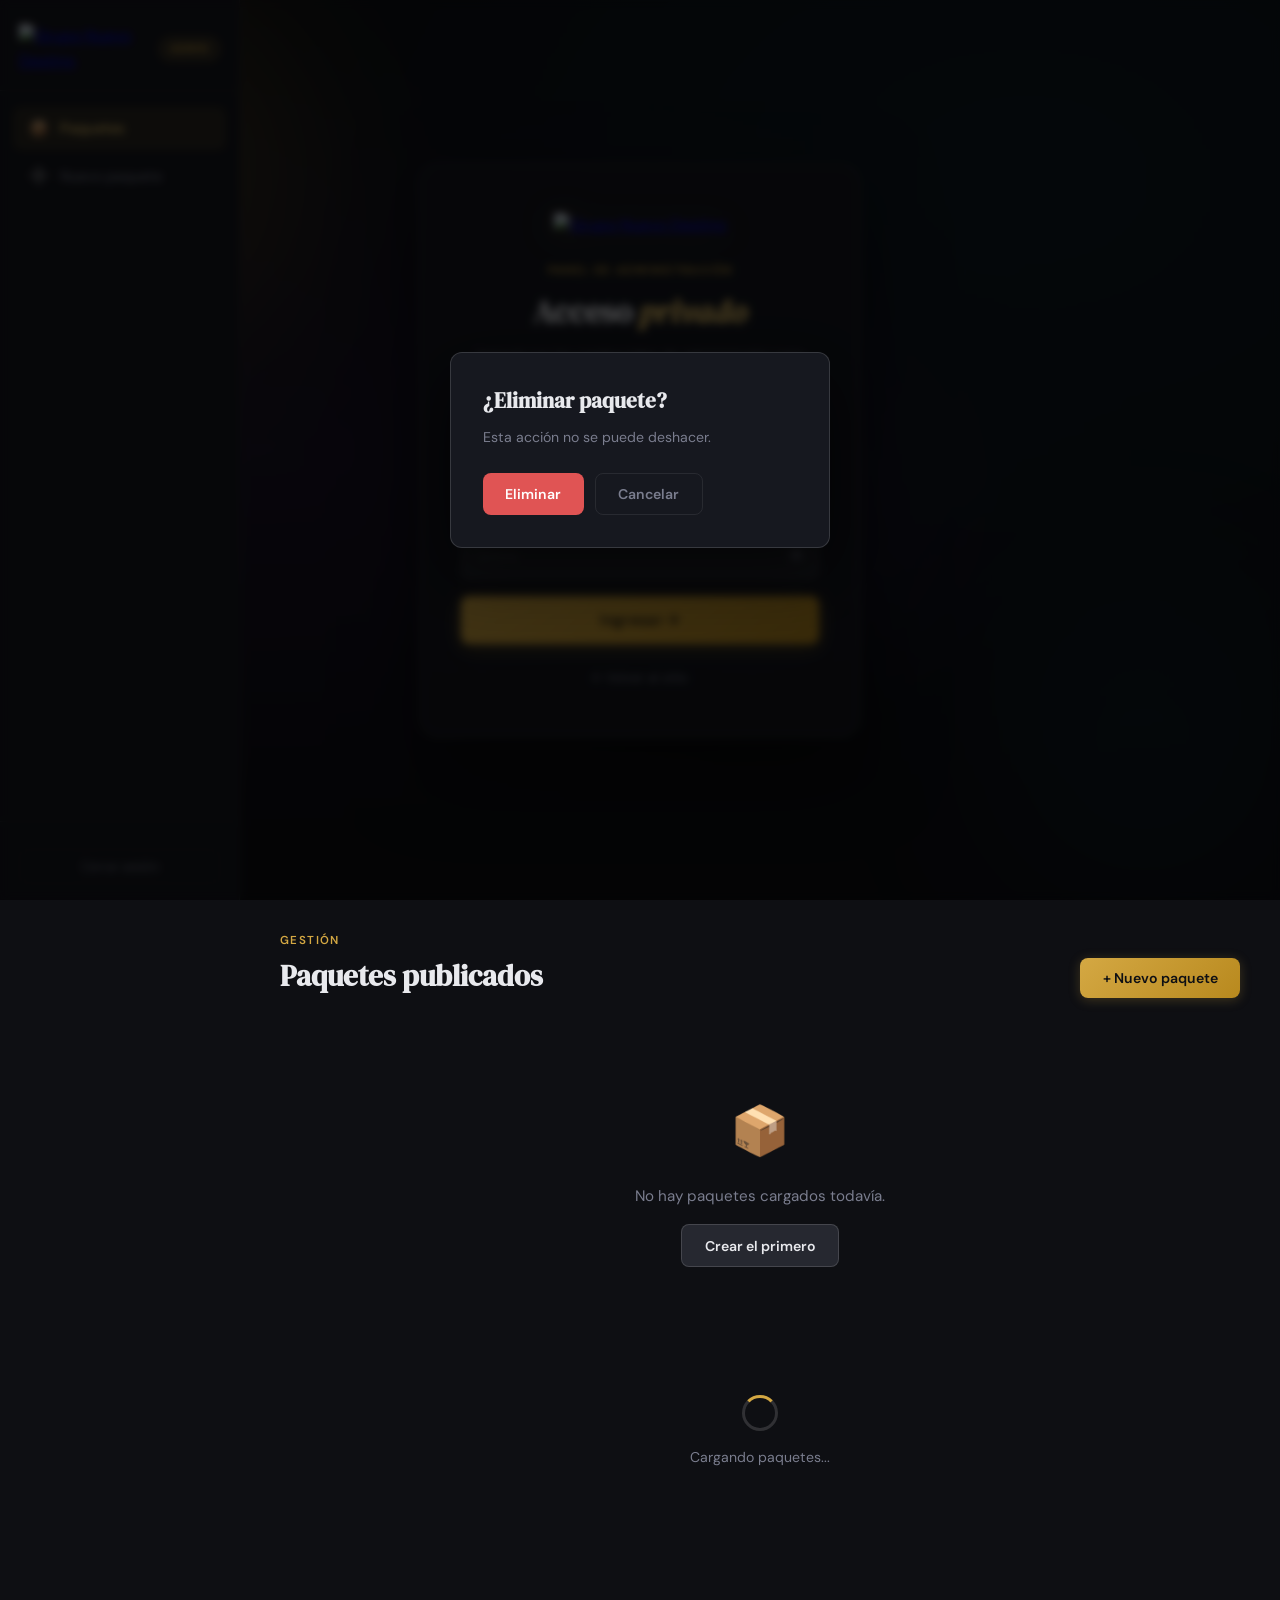
==== commit 4365fab6: "admin section" ====
--- a/agenciaweb/admin.html
+++ b/agenciaweb/admin.html
@@ -5,193 +5,115 @@
   <meta name="viewport" content="width=device-width, initial-scale=1.0" />
   <title>Admin · Nuevo Destino Viajes</title>
   <link rel="preconnect" href="https://fonts.googleapis.com" />
-  <link href="https://fonts.googleapis.com/css2?family=DM+Serif+Display:ital@0;1&family=DM+Sans:wght@300;400;500;600&display=swap" rel="stylesheet" />
+  <link href="https://fonts.googleapis.com/css2?family=DM+Serif+Display:ital@0;1&family=DM+Sans:opsz,wght@9..40,300;9..40,400;9..40,500;9..40,600&display=swap" rel="stylesheet" />
   <link rel="stylesheet" href="admin.css" />
 </head>
 <body>
 
-  <!-- ============================================================
-       PANTALLA DE LOGIN
-       Se muestra cuando el admin no está autenticado.
-  ============================================================ -->
+  <!-- ── LOGIN ─────────────────────────────────────────────── -->
   <section class="login-screen" id="js-login-screen" aria-labelledby="login-heading">
+    <div class="login-bg">
+      <div class="login-bg__orb login-bg__orb--1"></div>
+      <div class="login-bg__orb login-bg__orb--2"></div>
+      <div class="login-bg__orb login-bg__orb--3"></div>
+    </div>
     <div class="login-screen__card">
-      <!-- Logo -->
       <a href="index.html" class="login-screen__logo-link">
-        <img
-          src="https://i.ibb.co/67HdS4qF/image-removebg-preview.png"
-          alt="Grupo Nuevo Destino"
-          class="login-screen__logo"
-        />
+        <img src="https://i.ibb.co/67HdS4qF/image-removebg-preview.png" alt="Grupo Nuevo Destino" class="login-screen__logo" />
       </a>
-
       <p class="login-screen__tag">Panel de administración</p>
-      <h1 class="login-screen__heading" id="login-heading">
-        Acceso <em>privado</em>
-      </h1>
-      <p class="login-screen__sub">
-        Ingresá con las credenciales de administrador para gestionar los paquetes.
-      </p>
-
-      <!-- Formulario de login -->
+      <h1 class="login-screen__heading" id="login-heading">Acceso <em>privado</em></h1>
+      <p class="login-screen__sub">Ingresá con las credenciales de administrador para gestionar los paquetes.</p>
+
       <form class="login-form" id="js-login-form" novalidate>
-
         <div class="form-field">
           <label class="form-field__label" for="login-email">Email</label>
-          <input
-            class="form-field__input"
-            id="login-email"
-            type="email"
-            placeholder="correo@ejemplo.com"
-            autocomplete="email"
-            required
-          />
-        </div>
-
+          <input class="form-field__input" id="login-email" type="email" placeholder="correo@ejemplo.com" autocomplete="email" required />
+        </div>
         <div class="form-field">
           <label class="form-field__label" for="login-pass">Contraseña</label>
           <div class="form-field__pass-wrap">
-            <input
-              class="form-field__input"
-              id="login-pass"
-              type="password"
-              placeholder="••••••••"
-              autocomplete="current-password"
-              required
-            />
-            <button class="form-field__eye" type="button" id="js-toggle-pass" aria-label="Mostrar contraseña">
-              👁
-            </button>
-          </div>
-        </div>
-
-        <!-- Mensaje de error de Firebase -->
+            <input class="form-field__input" id="login-pass" type="password" placeholder="••••••••" autocomplete="current-password" required />
+            <button class="form-field__eye" type="button" id="js-toggle-pass" aria-label="Mostrar contraseña">👁</button>
+          </div>
+        </div>
         <p class="login-error" id="js-login-error" hidden aria-live="polite"></p>
-
         <button class="btn btn--submit" type="submit" id="js-login-btn">
-          <span>Ingresar →</span>
+          <span id="js-login-btn-label">Ingresar →</span>
         </button>
-
       </form>
-
       <a href="index.html" class="login-screen__back">← Volver al sitio</a>
     </div>
   </section>
 
 
-  <!-- ============================================================
-       PANEL DE ADMIN
-       Se muestra solo cuando el usuario está autenticado.
-  ============================================================ -->
+  <!-- ── PANEL ADMIN ────────────────────────────────────────── -->
   <div class="admin-layout" id="js-admin-layout" hidden>
 
-    <!-- ── SIDEBAR ─────────────────────────────────────────── -->
+    <!-- SIDEBAR -->
     <aside class="sidebar" aria-label="Panel de navegación">
-
       <div class="sidebar__header">
         <a href="index.html" class="sidebar__logo-link">
-          <img
-            src="https://i.ibb.co/67HdS4qF/image-removebg-preview.png"
-            alt="Grupo Nuevo Destino"
-            class="sidebar__logo"
-          />
+          <img src="https://i.ibb.co/67HdS4qF/image-removebg-preview.png" alt="Grupo Nuevo Destino" class="sidebar__logo" />
         </a>
         <span class="sidebar__badge">Admin</span>
       </div>
-
       <nav class="sidebar__nav" aria-label="Navegación del panel">
         <button class="sidebar__nav-item sidebar__nav-item--active" data-panel="paquetes">
-          <span class="sidebar__nav-icon">📦</span>
-          Paquetes
+          <span class="sidebar__nav-icon">📦</span> Paquetes
         </button>
         <button class="sidebar__nav-item" data-panel="nuevo">
-          <span class="sidebar__nav-icon">➕</span>
-          Nuevo paquete
+          <span class="sidebar__nav-icon">➕</span> Nuevo paquete
         </button>
       </nav>
-
       <div class="sidebar__footer">
         <p class="sidebar__user-email" id="js-admin-email"></p>
-        <button class="sidebar__logout-btn" id="js-logout-btn">
-          Cerrar sesión
-        </button>
+        <button class="sidebar__logout-btn" id="js-logout-btn">Cerrar sesión</button>
       </div>
-
     </aside>
 
-    <!-- ── MAIN CONTENT ────────────────────────────────────── -->
+    <!-- MAIN -->
     <main class="admin-main" id="js-admin-main">
 
-      <!-- ── PANEL: Lista de paquetes ──────────────────────── -->
+      <!-- PANEL: Lista de paquetes -->
       <section class="admin-panel" id="panel-paquetes" aria-labelledby="panel-paquetes-heading">
-
         <div class="admin-panel__header">
           <div>
             <p class="admin-tag">Gestión</p>
-            <h2 class="admin-panel__heading" id="panel-paquetes-heading">
-              Paquetes publicados
-            </h2>
-          </div>
-          <button class="btn btn--solid-yellow" id="js-nuevo-paquete-btn">
-            <span>+ Nuevo paquete</span>
-          </button>
-        </div>
-
-        <!-- Tabla de paquetes -->
-        <div class="tabla-wrap" aria-live="polite">
-          <table class="tabla-paquetes" id="js-tabla-paquetes" aria-label="Lista de paquetes">
-            <thead>
-              <tr class="tabla-paquetes__head">
-                <th class="tabla-paquetes__th">Paquete</th>
-                <th class="tabla-paquetes__th">Categoría</th>
-                <th class="tabla-paquetes__th">Precio</th>
-                <th class="tabla-paquetes__th">Salida</th>
-                <th class="tabla-paquetes__th">Acciones</th>
-              </tr>
-            </thead>
-            <tbody class="tabla-paquetes__body" id="js-tabla-body">
-              <!-- Filas inyectadas por JS -->
-            </tbody>
-          </table>
-
-          <!-- Estado vacío de la tabla -->
-          <div class="tabla-empty" id="js-tabla-empty" hidden>
-            <p class="tabla-empty__icon">📦</p>
-            <p class="tabla-empty__text">No hay paquetes cargados todavía.</p>
-            <button class="btn btn--solid" id="js-crear-primero-btn">
-              <span>Crear el primero</span>
-            </button>
-          </div>
-
-          <!-- Loader -->
-          <div class="tabla-loader" id="js-tabla-loader" aria-label="Cargando paquetes">
-            <div class="tabla-loader__spinner"></div>
-            <p class="tabla-loader__text">Cargando paquetes...</p>
-          </div>
-
+            <h2 class="admin-panel__heading" id="panel-paquetes-heading">Paquetes publicados</h2>
+          </div>
+          <button class="btn btn--solid-yellow" id="js-nuevo-paquete-btn"><span>+ Nuevo paquete</span></button>
+        </div>
+
+        <!-- Cards grid -->
+        <div class="paquetes-grid" id="js-paquetes-grid" aria-live="polite"></div>
+
+        <!-- Estado vacío -->
+        <div class="tabla-empty" id="js-tabla-empty" hidden>
+          <p class="tabla-empty__icon">📦</p>
+          <p class="tabla-empty__text">No hay paquetes cargados todavía.</p>
+          <button class="btn btn--solid" id="js-crear-primero-btn"><span>Crear el primero</span></button>
+        </div>
+
+        <!-- Loader -->
+        <div class="tabla-loader" id="js-tabla-loader" aria-label="Cargando paquetes">
+          <div class="tabla-loader__spinner"></div>
+          <p class="tabla-loader__text">Cargando paquetes...</p>
         </div>
       </section>
 
 
-      <!-- ── PANEL: Formulario nuevo / editar paquete ───────── -->
+      <!-- PANEL: Formulario nuevo / editar -->
       <section class="admin-panel" id="panel-nuevo" hidden aria-labelledby="panel-form-heading">
-
         <div class="admin-panel__header">
           <div>
             <p class="admin-tag" id="js-form-tag">Nuevo paquete</p>
-            <h2 class="admin-panel__heading" id="panel-form-heading">
-              Cargá los datos del paquete
-            </h2>
-          </div>
-          <button class="btn btn--ghost-dark" id="js-cancelar-btn">
-            <span>← Cancelar</span>
-          </button>
-        </div>
-
-        <!-- Formulario -->
+            <h2 class="admin-panel__heading" id="panel-form-heading">Cargá los datos del paquete</h2>
+          </div>
+          <button class="btn btn--ghost-dark" id="js-cancelar-btn"><span>← Cancelar</span></button>
+        </div>
+
         <form class="paquete-form" id="js-paquete-form" novalidate>
-
-          <!-- Campo oculto: ID del paquete (para edición) -->
           <input type="hidden" id="paquete-id" />
 
           <div class="form-row">
@@ -213,11 +135,7 @@
 
           <div class="form-field">
             <label class="form-field__label" for="p-descripcion">Descripción</label>
-            <textarea
-              class="form-field__input form-field__input--textarea"
-              id="p-descripcion"
-              placeholder="Describí el paquete: destino, actividades, incluye/no incluye, alojamiento…"
-            ></textarea>
+            <textarea class="form-field__input form-field__input--textarea" id="p-descripcion" placeholder="Describí el paquete: destino, actividades, incluye/no incluye, alojamiento…"></textarea>
           </div>
 
           <div class="form-row">
@@ -242,19 +160,49 @@
             </div>
           </div>
 
+          <!-- IMAGEN: URL o subida de archivo -->
           <div class="form-field">
-            <label class="form-field__label" for="p-imagen">URL de imagen (opcional)</label>
-            <input class="form-field__input" id="p-imagen" type="url" placeholder="https://..." />
-            <p class="form-field__hint">Pegá la URL de una imagen del destino (jpg, png, webp).</p>
-          </div>
-
-          <!-- Preview de imagen -->
+            <label class="form-field__label">Imagen de fondo del paquete</label>
+
+            <div class="img-upload-tabs" id="js-img-tabs">
+              <button type="button" class="img-upload-tab img-upload-tab--active" data-tab="url">🔗 URL</button>
+              <button type="button" class="img-upload-tab" data-tab="file">📁 Subir archivo</button>
+            </div>
+
+            <!-- Tab URL -->
+            <div class="img-tab-panel" id="js-tab-url">
+              <input class="form-field__input" id="p-imagen" type="url" placeholder="https://..." />
+              <p class="form-field__hint">Pegá la URL de una imagen del destino (jpg, png, webp).</p>
+            </div>
+
+            <!-- Tab File -->
+            <div class="img-tab-panel" id="js-tab-file" hidden>
+              <div class="file-drop-zone" id="js-drop-zone">
+                <div class="file-drop-zone__content">
+                  <span class="file-drop-zone__icon">🖼️</span>
+                  <p class="file-drop-zone__text">Arrastrá una imagen aquí o<br/><strong>hacé click para seleccionar</strong></p>
+                  <p class="file-drop-zone__hint">JPG, PNG, WEBP — máx. 5 MB</p>
+                </div>
+                <input class="file-drop-zone__input" id="js-file-input" type="file" accept="image/jpeg,image/png,image/webp" aria-label="Seleccionar imagen" />
+              </div>
+              <div class="upload-progress" id="js-upload-progress" hidden>
+                <div class="upload-progress__bar-wrap">
+                  <div class="upload-progress__bar" id="js-upload-bar"></div>
+                </div>
+                <p class="upload-progress__text" id="js-upload-text">Subiendo imagen…</p>
+              </div>
+            </div>
+          </div>
+
+          <!-- Preview -->
           <div class="img-preview" id="js-img-preview" hidden>
             <p class="form-field__label">Vista previa</p>
-            <img class="img-preview__img" id="js-img-preview-img" src="" alt="Vista previa" />
-          </div>
-
-          <!-- Mensaje de error / éxito del form -->
+            <div class="img-preview__wrap">
+              <img class="img-preview__img" id="js-img-preview-img" src="" alt="Vista previa" />
+              <button type="button" class="img-preview__remove" id="js-img-remove" aria-label="Eliminar imagen">✕</button>
+            </div>
+          </div>
+
           <p class="form-msg form-msg--error"  id="js-form-error"   hidden aria-live="polite"></p>
           <p class="form-msg form-msg--success" id="js-form-success" hidden aria-live="polite"></p>
 
@@ -262,22 +210,16 @@
             <button class="btn btn--solid-yellow" type="submit" id="js-form-submit-btn">
               <span id="js-form-submit-label">Guardar paquete</span>
             </button>
-            <button class="btn btn--ghost-dark" type="button" id="js-cancelar-form-btn">
-              <span>Cancelar</span>
-            </button>
-          </div>
-
+            <button class="btn btn--ghost-dark" type="button" id="js-cancelar-form-btn"><span>Cancelar</span></button>
+          </div>
         </form>
-
       </section>
 
-    </main><!-- /admin-main -->
-  </div><!-- /admin-layout -->
-
-
-  <!-- ============================================================
-       MODAL DE CONFIRMACIÓN DE ELIMINACIÓN
-  ============================================================ -->
+    </main>
+  </div>
+
+
+  <!-- MODAL CONFIRMAR ELIMINACIÓN -->
   <div class="confirm-overlay" id="js-confirm-overlay" role="dialog" aria-modal="true" aria-labelledby="confirm-heading" hidden>
     <div class="confirm-modal">
       <h3 class="confirm-modal__heading" id="confirm-heading">¿Eliminar paquete?</h3>
@@ -289,7 +231,14 @@
     </div>
   </div>
 
+  <!-- Toast -->
+  <div class="toast" id="js-toast" aria-live="polite" hidden></div>
+
   <!-- Firebase SDK -->
-  <script type="module" src="admin.js"></script>
+  <script src="https://www.gstatic.com/firebasejs/10.12.2/firebase-app-compat.js"></script>
+  <script src="https://www.gstatic.com/firebasejs/10.12.2/firebase-auth-compat.js"></script>
+  <script src="https://www.gstatic.com/firebasejs/10.12.2/firebase-firestore-compat.js"></script>
+  <script src="https://www.gstatic.com/firebasejs/10.12.2/firebase-storage-compat.js"></script>
+  <script src="admin.js"></script>
 </body>
 </html>
--- a/agenciaweb/admin.css
+++ b/agenciaweb/admin.css
@@ -1,856 +1,749 @@
 /* ============================================================
-   NUEVO DESTINO — admin.css
-   Metodología : BEM  (Block__Element--Modifier)
-   Fuentes     : DM Serif Display + DM Sans
-   Paleta      : Amarillo #F5C800 · Negro #0f0f0f · Blanco #fff
-   ============================================================ */
-
-/* ── 1. CUSTOM PROPERTIES ────────────────────────────────── */
+   admin.css — Nuevo Destino Viajes · Panel Admin
+   Tema: refinado, oscuro, tipografía editorial
+============================================================ */
+
+/* ── Reset & Variables ───────────────────────────────────── */
+*, *::before, *::after { box-sizing: border-box; margin: 0; padding: 0; }
+
 :root {
-  --color-yellow:      #F5C800;
-  --color-black:       #0f0f0f;
-  --color-grey:        #6b6b6b;
-  --color-grey-light:  #e8e8e8;
-  --color-bg:          #f7f7f5;
-  --color-white:       #ffffff;
-  --color-border:      #e2e2e2;
-  --color-danger:      #e53e3e;
-  --color-success:     #276749;
-  --color-success-bg:  #f0fff4;
-  --color-danger-bg:   #fff5f5;
-
-  --font-display: 'DM Serif Display', serif;
-  --font-body:    'DM Sans', sans-serif;
-
-  --radius-sm:   8px;
-  --radius-md:   12px;
-  --radius-lg:   16px;
-  --radius-xl:   20px;
-  --radius-pill: 100px;
-
-  --shadow-card:  0 10px 28px rgba(0, 0, 0, 0.07);
-  --sidebar-w:    260px;
-
-  --transition:   0.25s ease;
-  --transition-smooth: 0.38s cubic-bezier(0.22, 1, 0.36, 1);
-}
-
-/* ── 2. RESET & BASE ─────────────────────────────────────── */
-*,
-*::before,
-*::after {
-  margin: 0;
-  padding: 0;
-  box-sizing: border-box;
+  --clr-bg:         #0e0f13;
+  --clr-surface:    #16181f;
+  --clr-surface-2:  #1e2029;
+  --clr-surface-3:  #262830;
+  --clr-border:     rgba(255,255,255,.08);
+  --clr-border-2:   rgba(255,255,255,.14);
+  --clr-gold:       #d4a843;
+  --clr-gold-light: #f0c96a;
+  --clr-text:       #e8e9ed;
+  --clr-muted:      #7a7d8e;
+  --clr-danger:     #e05454;
+  --clr-success:    #4caf88;
+  --font-display:   'DM Serif Display', Georgia, serif;
+  --font-body:      'DM Sans', system-ui, sans-serif;
+  --radius:         12px;
+  --radius-sm:      8px;
+  --sidebar-w:      240px;
+  --transition:     .18s cubic-bezier(.4,0,.2,1);
 }
 
 html { scroll-behavior: smooth; }
 
 body {
   font-family: var(--font-body);
-  background: var(--color-bg);
-  color: var(--color-black);
-  overflow-x: hidden;
-}
-
-/* ── 3. PANTALLA DE LOGIN ─────────────────────────────────── */
+  background: var(--clr-bg);
+  color: var(--clr-text);
+  min-height: 100vh;
+  line-height: 1.55;
+  -webkit-font-smoothing: antialiased;
+}
+
+/* ── Scrollbar ───────────────────────────────────────────── */
+::-webkit-scrollbar { width: 6px; }
+::-webkit-scrollbar-track { background: var(--clr-surface); }
+::-webkit-scrollbar-thumb { background: var(--clr-surface-3); border-radius: 99px; }
+
+/* ============================================================
+   LOGIN SCREEN
+============================================================ */
 .login-screen {
   min-height: 100vh;
   display: flex;
   align-items: center;
   justify-content: center;
-  background: var(--color-black);
-  padding: 24px;
   position: relative;
   overflow: hidden;
-}
-
-/* Fondo decorativo */
-.login-screen::before {
-  content: '';
+  padding: 2rem;
+}
+
+/* Fondo animado */
+.login-bg {
+  position: absolute; inset: 0;
+  background: radial-gradient(ellipse at 20% 50%, #1a1428 0%, transparent 60%),
+              radial-gradient(ellipse at 80% 20%, #0f1a24 0%, transparent 60%),
+              var(--clr-bg);
+}
+.login-bg__orb {
   position: absolute;
-  inset: 0;
-  background: radial-gradient(ellipse at 70% 50%, rgba(245, 200, 0, 0.06) 0%, transparent 60%);
-  pointer-events: none;
+  border-radius: 50%;
+  filter: blur(80px);
+  opacity: .35;
+  animation: float 8s ease-in-out infinite;
+}
+.login-bg__orb--1 {
+  width: 500px; height: 500px;
+  background: radial-gradient(circle, #d4a843 0%, transparent 70%);
+  top: -10%; left: -10%;
+  animation-delay: 0s;
+}
+.login-bg__orb--2 {
+  width: 400px; height: 400px;
+  background: radial-gradient(circle, #1a4060 0%, transparent 70%);
+  bottom: -5%; right: -5%;
+  animation-delay: -3s;
+}
+.login-bg__orb--3 {
+  width: 300px; height: 300px;
+  background: radial-gradient(circle, #6b3fa0 0%, transparent 70%);
+  top: 40%; left: 50%;
+  animation-delay: -6s;
+  opacity: .2;
+}
+@keyframes float {
+  0%, 100% { transform: translate(0,0) scale(1); }
+  33%       { transform: translate(20px,-20px) scale(1.05); }
+  66%       { transform: translate(-15px,15px) scale(.97); }
 }
 
 .login-screen__card {
-  background: var(--color-white);
-  border-radius: var(--radius-xl);
-  padding: 48px 44px;
+  position: relative;
+  background: rgba(22,24,31,.85);
+  backdrop-filter: blur(24px);
+  border: 1px solid var(--clr-border-2);
+  border-radius: 20px;
+  padding: 3rem 2.5rem;
   width: 100%;
   max-width: 440px;
-  position: relative;
-  z-index: 1;
-  animation: login-fade-in 0.55s cubic-bezier(0.22, 1, 0.36, 1);
-}
-
-@keyframes login-fade-in {
-  from { opacity: 0; transform: translateY(24px) scale(0.98); }
+  box-shadow: 0 32px 80px rgba(0,0,0,.5), 0 0 0 1px rgba(255,255,255,.04) inset;
+  animation: slideUp .5s cubic-bezier(.34,1.56,.64,1) both;
+}
+@keyframes slideUp {
+  from { opacity: 0; transform: translateY(32px) scale(.97); }
   to   { opacity: 1; transform: translateY(0) scale(1); }
 }
 
-.login-screen__logo-link {
-  display: block;
-  margin-bottom: 28px;
-}
-
-.login-screen__logo {
-  height: 56px;
-  width: auto;
-  display: block;
-  object-fit: contain;
-}
+.login-screen__logo-link { display: block; text-align: center; margin-bottom: 1.5rem; }
+.login-screen__logo { height: 56px; object-fit: contain; filter: drop-shadow(0 4px 16px rgba(212,168,67,.3)); }
 
 .login-screen__tag {
-  font-size: 10px;
+  font-size: .72rem;
   font-weight: 600;
-  letter-spacing: 3px;
+  letter-spacing: .12em;
   text-transform: uppercase;
-  color: var(--color-grey);
-  display: flex;
-  align-items: center;
-  gap: 10px;
-  margin-bottom: 10px;
-}
-
-.login-screen__tag::before {
-  content: '';
-  display: inline-block;
-  width: 24px;
-  height: 1px;
-  background: var(--color-yellow);
-}
-
+  color: var(--clr-gold);
+  text-align: center;
+  margin-bottom: .5rem;
+}
 .login-screen__heading {
   font-family: var(--font-display);
-  font-size: 36px;
-  line-height: 1.1;
-  margin-bottom: 12px;
-}
-
-.login-screen__heading em {
-  font-style: italic;
-  color: var(--color-yellow);
-}
-
+  font-size: 2rem;
+  text-align: center;
+  color: var(--clr-text);
+  margin-bottom: .5rem;
+}
+.login-screen__heading em { font-style: italic; color: var(--clr-gold-light); }
 .login-screen__sub {
-  font-size: 14px;
-  color: var(--color-grey);
-  line-height: 1.7;
-  margin-bottom: 32px;
+  font-size: .85rem;
+  color: var(--clr-muted);
+  text-align: center;
+  margin-bottom: 2rem;
+}
+
+.login-form { display: flex; flex-direction: column; gap: 1.1rem; }
+
+.login-error {
+  background: rgba(224,84,84,.12);
+  border: 1px solid rgba(224,84,84,.3);
+  border-radius: var(--radius-sm);
+  color: #f08080;
+  font-size: .83rem;
+  padding: .65rem .9rem;
+  text-align: center;
 }
 
 .login-screen__back {
   display: block;
   text-align: center;
-  margin-top: 20px;
-  font-size: 12px;
-  color: var(--color-grey);
+  margin-top: 1.5rem;
+  font-size: .82rem;
+  color: var(--clr-muted);
   text-decoration: none;
   transition: color var(--transition);
 }
-
-.login-screen__back:hover { color: var(--color-black); }
-
-/* ── 4. FORMULARIO BASE (login y paquetes) ────────────────── */
-.form-field {
-  margin-bottom: 18px;
-}
-
+.login-screen__back:hover { color: var(--clr-text); }
+
+/* ============================================================
+   FORM FIELDS (compartidos)
+============================================================ */
+.form-field { display: flex; flex-direction: column; gap: .45rem; }
 .form-field__label {
-  display: block;
-  font-size: 10px;
+  font-size: .78rem;
   font-weight: 600;
-  letter-spacing: 1.5px;
+  letter-spacing: .04em;
+  color: var(--clr-muted);
   text-transform: uppercase;
-  color: var(--color-grey);
-  margin-bottom: 8px;
-}
-
+}
 .form-field__input {
+  background: var(--clr-surface-3);
+  border: 1px solid var(--clr-border-2);
+  border-radius: var(--radius-sm);
+  color: var(--clr-text);
+  font-family: var(--font-body);
+  font-size: .92rem;
+  padding: .7rem 1rem;
+  transition: border-color var(--transition), box-shadow var(--transition);
   width: 100%;
-  background: var(--color-bg);
-  border: 1px solid var(--color-border);
-  border-radius: var(--radius-sm);
-  padding: 13px 16px;
-  color: var(--color-black);
-  font-family: var(--font-body);
-  font-size: 14px;
   outline: none;
-  appearance: none;
-  transition: border-color var(--transition), background var(--transition);
-}
-
+  -webkit-appearance: none;
+}
 .form-field__input:focus {
-  border-color: var(--color-black);
-  background: var(--color-white);
-}
-
-.form-field__input--textarea {
-  min-height: 130px;
-  resize: vertical;
-  line-height: 1.65;
-}
-
-.form-field__hint {
-  font-size: 11px;
-  color: var(--color-grey);
-  margin-top: 6px;
-  line-height: 1.5;
-}
-
-/* Wrapper para el campo de contraseña con ojo */
-.form-field__pass-wrap {
-  position: relative;
-}
-
-.form-field__pass-wrap .form-field__input {
-  padding-right: 48px;
-}
-
+  border-color: var(--clr-gold);
+  box-shadow: 0 0 0 3px rgba(212,168,67,.15);
+}
+.form-field__input::placeholder { color: var(--clr-muted); opacity: .6; }
+.form-field__input--textarea { min-height: 110px; resize: vertical; }
+.form-field__hint { font-size: .76rem; color: var(--clr-muted); }
+
+.form-field__pass-wrap { position: relative; }
+.form-field__pass-wrap .form-field__input { padding-right: 3rem; }
 .form-field__eye {
-  position: absolute;
-  right: 12px; top: 50%;
-  transform: translateY(-50%);
-  background: none;
-  border: none;
-  cursor: pointer;
-  font-size: 16px;
-  padding: 4px;
-  opacity: 0.5;
-  transition: opacity var(--transition);
-}
-
-.form-field__eye:hover { opacity: 1; }
-
-/* Layout de fila 2 columnas */
-.form-row {
-  display: grid;
-  grid-template-columns: 1fr 1fr;
-  gap: 14px;
-}
-
-/* ── 5. MENSAJES Y ERRORES ────────────────────────────────── */
-.login-error {
-  background: var(--color-danger-bg);
-  border: 1px solid rgba(229, 62, 62, 0.25);
-  border-radius: var(--radius-sm);
-  color: var(--color-danger);
-  font-size: 13px;
-  padding: 11px 14px;
-  margin-bottom: 16px;
-}
-
-.login-error[hidden] { display: none; }
-
-.form-msg {
-  font-size: 13px;
-  padding: 11px 14px;
-  border-radius: var(--radius-sm);
-  margin-bottom: 16px;
-}
-
-.form-msg[hidden] { display: none; }
-
-.form-msg--error {
-  background: var(--color-danger-bg);
-  border: 1px solid rgba(229, 62, 62, 0.25);
-  color: var(--color-danger);
-}
-
-.form-msg--success {
-  background: var(--color-success-bg);
-  border: 1px solid rgba(39, 103, 73, 0.25);
-  color: var(--color-success);
-}
-
-/* ── 6. BOTONES ──────────────────────────────────────────── */
+  position: absolute; right: .8rem; top: 50%; transform: translateY(-50%);
+  background: none; border: none; cursor: pointer; font-size: 1.1rem;
+  color: var(--clr-muted); transition: color var(--transition);
+  line-height: 1;
+}
+.form-field__eye:hover { color: var(--clr-text); }
+
+.form-row { display: grid; grid-template-columns: 1fr 1fr; gap: 1rem; }
+@media (max-width: 600px) { .form-row { grid-template-columns: 1fr; } }
+
+/* ============================================================
+   BOTONES
+============================================================ */
 .btn {
-  font-family: var(--font-body);
-  font-size: 13px;
-  font-weight: 600;
+  display: inline-flex; align-items: center; justify-content: center;
+  gap: .5rem;
+  border: none; border-radius: var(--radius-sm);
+  cursor: pointer; font-family: var(--font-body); font-size: .88rem;
+  font-weight: 600; padding: .7rem 1.4rem;
+  transition: all var(--transition);
+  white-space: nowrap;
   text-decoration: none;
-  display: inline-flex;
-  align-items: center;
-  gap: 8px;
-  cursor: pointer;
-  border: none;
-  border-radius: var(--radius-sm);
-  transition: all var(--transition-smooth);
-}
-
-/* Sólido negro (submit login) */
+}
+.btn:disabled { opacity: .5; cursor: not-allowed; }
+
 .btn--submit {
+  background: linear-gradient(135deg, var(--clr-gold), #b8891e);
+  color: #0e0f13;
   width: 100%;
-  background: var(--color-black);
-  color: var(--color-white);
-  padding: 15px;
-  font-size: 14px;
-  font-weight: 600;
-  justify-content: center;
-  position: relative;
-  overflow: hidden;
-}
-
-.btn--submit::before {
-  content: '';
-  position: absolute;
-  inset: 0;
-  background: var(--color-yellow);
-  transform: scaleX(0);
-  transform-origin: left;
-  transition: transform var(--transition-smooth);
-}
-
-.btn--submit span             { position: relative; z-index: 1; transition: color var(--transition-smooth); }
-.btn--submit:hover::before    { transform: scaleX(1); }
-.btn--submit:hover span       { color: var(--color-black); }
-
-/* Amarillo sólido (acciones positivas del admin) */
+  padding: .85rem;
+  font-size: .95rem;
+  letter-spacing: .02em;
+  box-shadow: 0 4px 20px rgba(212,168,67,.3);
+}
+.btn--submit:hover:not(:disabled) {
+  background: linear-gradient(135deg, var(--clr-gold-light), var(--clr-gold));
+  box-shadow: 0 6px 28px rgba(212,168,67,.45);
+  transform: translateY(-1px);
+}
+
 .btn--solid-yellow {
-  background: var(--color-yellow);
-  color: var(--color-black);
-  padding: 11px 22px;
-  border-radius: var(--radius-pill);
-  font-weight: 700;
-  transition: background var(--transition), transform var(--transition);
-}
-
-.btn--solid-yellow:hover {
-  background: #e6bb00;
+  background: linear-gradient(135deg, var(--clr-gold), #b8891e);
+  color: #0e0f13;
+  box-shadow: 0 2px 12px rgba(212,168,67,.25);
+}
+.btn--solid-yellow:hover:not(:disabled) {
+  background: linear-gradient(135deg, var(--clr-gold-light), var(--clr-gold));
   transform: translateY(-1px);
 }
 
-/* Ghost oscuro (acciones secundarias) */
+.btn--solid {
+  background: var(--clr-surface-3);
+  color: var(--clr-text);
+  border: 1px solid var(--clr-border-2);
+}
+.btn--solid:hover:not(:disabled) { background: var(--clr-surface-2); }
+
 .btn--ghost-dark {
   background: transparent;
-  color: var(--color-grey);
-  padding: 11px 18px;
-  border-radius: var(--radius-pill);
-  border: 1.5px solid var(--color-border);
-  transition: all var(--transition);
-}
-
-.btn--ghost-dark:hover {
-  border-color: var(--color-black);
-  color: var(--color-black);
-}
-
-/* Peligro (eliminar) */
+  color: var(--clr-muted);
+  border: 1px solid var(--clr-border);
+}
+.btn--ghost-dark:hover:not(:disabled) {
+  color: var(--clr-text);
+  border-color: var(--clr-border-2);
+}
+
 .btn--danger {
-  background: var(--color-danger);
-  color: var(--color-white);
-  padding: 10px 20px;
-  border-radius: var(--radius-sm);
-  transition: background var(--transition);
-}
-
-.btn--danger:hover { background: #c53030; }
-
-/* Sólido negro estándar */
-.btn--solid {
-  background: var(--color-black);
-  color: var(--color-white);
-  padding: 10px 20px;
-  border-radius: var(--radius-pill);
-}
-
-.btn--solid:hover { opacity: 0.8; }
-
-/* Botones deshabilitados */
-.btn:disabled {
-  opacity: 0.5;
-  cursor: not-allowed;
-  pointer-events: none;
-}
-
-/* ── 7. LAYOUT DEL PANEL ADMIN ───────────────────────────── */
+  background: var(--clr-danger);
+  color: #fff;
+}
+.btn--danger:hover:not(:disabled) { background: #c43e3e; }
+
+/* ============================================================
+   ADMIN LAYOUT
+============================================================ */
 .admin-layout {
-  display: grid;
-  grid-template-columns: var(--sidebar-w) 1fr;
+  display: flex;
   min-height: 100vh;
 }
 
-.admin-layout[hidden] { display: none; }
-
-/* ── 8. SIDEBAR ──────────────────────────────────────────── */
+/* ── SIDEBAR ──────────────────────────────────────────────── */
 .sidebar {
-  background: var(--color-black);
+  width: var(--sidebar-w);
+  background: var(--clr-surface);
+  border-right: 1px solid var(--clr-border);
   display: flex;
   flex-direction: column;
-  padding: 0;
-  position: sticky;
-  top: 0;
-  height: 100vh;
-  overflow-y: auto;
+  position: fixed;
+  top: 0; left: 0; bottom: 0;
+  z-index: 100;
+  transition: transform var(--transition);
 }
 
 .sidebar__header {
-  padding: 28px 24px 20px;
-  border-bottom: 1px solid rgba(255, 255, 255, 0.06);
+  padding: 1.5rem 1.2rem 1rem;
+  border-bottom: 1px solid var(--clr-border);
   display: flex;
   align-items: center;
-  justify-content: space-between;
-  gap: 12px;
-}
-
-.sidebar__logo-link { display: flex; align-items: center; }
-
-.sidebar__logo {
-  height: 44px;
-  width: auto;
-  display: block;
-  object-fit: contain;
-  /* Logo en fondo negro: aplicar filtro para que se vea bien */
-  filter: brightness(0) invert(1);
-}
-
+  gap: .8rem;
+}
+.sidebar__logo-link { flex: 1; }
+.sidebar__logo { height: 36px; object-fit: contain; }
 .sidebar__badge {
-  background: var(--color-yellow);
-  color: var(--color-black);
-  font-size: 9px;
+  font-size: .65rem;
   font-weight: 700;
-  letter-spacing: 1.5px;
+  letter-spacing: .1em;
   text-transform: uppercase;
-  padding: 3px 8px;
-  border-radius: var(--radius-pill);
-  flex-shrink: 0;
+  background: rgba(212,168,67,.15);
+  color: var(--clr-gold);
+  border: 1px solid rgba(212,168,67,.3);
+  border-radius: 99px;
+  padding: .2rem .6rem;
 }
 
 .sidebar__nav {
   flex: 1;
-  padding: 20px 14px;
+  padding: 1rem .8rem;
   display: flex;
   flex-direction: column;
-  gap: 4px;
-}
-
+  gap: .25rem;
+}
 .sidebar__nav-item {
-  display: flex;
-  align-items: center;
-  gap: 12px;
-  padding: 12px 14px;
-  border-radius: var(--radius-md);
-  border: none;
-  background: transparent;
-  color: rgba(255, 255, 255, 0.5);
+  display: flex; align-items: center; gap: .7rem;
+  width: 100%;
+  background: none; border: none;
+  border-radius: var(--radius-sm);
+  color: var(--clr-muted);
+  cursor: pointer;
   font-family: var(--font-body);
-  font-size: 13px;
+  font-size: .88rem;
   font-weight: 500;
+  padding: .7rem 1rem;
+  text-align: left;
+  transition: all var(--transition);
+}
+.sidebar__nav-item:hover { background: var(--clr-surface-2); color: var(--clr-text); }
+.sidebar__nav-item--active {
+  background: rgba(212,168,67,.12);
+  color: var(--clr-gold-light);
+  font-weight: 600;
+}
+.sidebar__nav-icon { font-size: 1rem; }
+
+.sidebar__footer {
+  padding: 1rem 1.2rem;
+  border-top: 1px solid var(--clr-border);
+}
+.sidebar__user-email {
+  font-size: .75rem;
+  color: var(--clr-muted);
+  margin-bottom: .7rem;
+  overflow: hidden;
+  text-overflow: ellipsis;
+  white-space: nowrap;
+}
+.sidebar__logout-btn {
+  background: none;
+  border: 1px solid var(--clr-border);
+  border-radius: var(--radius-sm);
+  color: var(--clr-muted);
   cursor: pointer;
+  font-family: var(--font-body);
+  font-size: .8rem;
+  padding: .5rem .9rem;
+  transition: all var(--transition);
   width: 100%;
-  text-align: left;
-  transition: background var(--transition), color var(--transition);
-}
-
-.sidebar__nav-item:hover {
-  background: rgba(255, 255, 255, 0.06);
-  color: rgba(255, 255, 255, 0.85);
-}
-
-.sidebar__nav-item--active {
-  background: rgba(245, 200, 0, 0.1);
-  color: var(--color-yellow);
-}
-
-.sidebar__nav-item--active:hover {
-  background: rgba(245, 200, 0, 0.15);
-  color: var(--color-yellow);
-}
-
-.sidebar__nav-icon { font-size: 15px; }
-
-.sidebar__footer {
-  padding: 18px 20px;
-  border-top: 1px solid rgba(255, 255, 255, 0.06);
-}
-
-.sidebar__user-email {
-  font-size: 11px;
-  color: rgba(255, 255, 255, 0.35);
-  margin-bottom: 10px;
-  word-break: break-all;
-}
-
-.sidebar__logout-btn {
-  width: 100%;
-  background: rgba(255, 255, 255, 0.05);
-  border: 1px solid rgba(255, 255, 255, 0.1);
+}
+.sidebar__logout-btn:hover { border-color: var(--clr-danger); color: var(--clr-danger); }
+
+/* ── MAIN ─────────────────────────────────────────────────── */
+.admin-main {
+  flex: 1;
+  margin-left: var(--sidebar-w);
+  padding: 2rem 2.5rem;
+  max-width: 1200px;
+}
+@media (max-width: 768px) {
+  .sidebar { transform: translateX(-100%); }
+  .admin-main { margin-left: 0; padding: 1.5rem 1rem; }
+}
+
+/* ── PANEL ─────────────────────────────────────────────────── */
+.admin-panel { animation: fadeIn .3s ease both; }
+@keyframes fadeIn { from { opacity: 0; transform: translateY(8px); } to { opacity: 1; transform: none; } }
+
+.admin-panel__header {
+  display: flex;
+  align-items: flex-end;
+  justify-content: space-between;
+  gap: 1rem;
+  margin-bottom: 2rem;
+  flex-wrap: wrap;
+}
+.admin-tag {
+  font-size: .72rem;
+  font-weight: 600;
+  letter-spacing: .12em;
+  text-transform: uppercase;
+  color: var(--clr-gold);
+  margin-bottom: .25rem;
+}
+.admin-panel__heading {
+  font-family: var(--font-display);
+  font-size: 1.8rem;
+  color: var(--clr-text);
+}
+
+/* ============================================================
+   PAQUETES GRID (cards visuales)
+============================================================ */
+.paquetes-grid {
+  display: grid;
+  grid-template-columns: repeat(auto-fill, minmax(300px, 1fr));
+  gap: 1.5rem;
+}
+
+.paquete-card {
+  background: var(--clr-surface);
+  border: 1px solid var(--clr-border);
+  border-radius: var(--radius);
+  overflow: hidden;
+  transition: transform var(--transition), box-shadow var(--transition), border-color var(--transition);
+  animation: fadeIn .35s ease both;
+}
+.paquete-card:hover {
+  transform: translateY(-4px);
+  box-shadow: 0 16px 48px rgba(0,0,0,.4);
+  border-color: var(--clr-border-2);
+}
+
+/* Imagen de fondo del card */
+.paquete-card__img-wrap {
+  position: relative;
+  height: 180px;
+  overflow: hidden;
+  background: var(--clr-surface-2);
+}
+.paquete-card__img {
+  width: 100%; height: 100%;
+  object-fit: cover;
+  transition: transform .5s cubic-bezier(.4,0,.2,1);
+}
+.paquete-card:hover .paquete-card__img { transform: scale(1.06); }
+
+.paquete-card__img-placeholder {
+  width: 100%; height: 100%;
+  display: flex; align-items: center; justify-content: center;
+  font-size: 3rem;
+  background: linear-gradient(135deg, var(--clr-surface-2), var(--clr-surface-3));
+  color: var(--clr-muted);
+}
+
+.paquete-card__badge {
+  position: absolute; top: .8rem; left: .8rem;
+  font-size: .68rem;
+  font-weight: 700;
+  letter-spacing: .08em;
+  text-transform: uppercase;
+  padding: .25rem .65rem;
+  border-radius: 99px;
+  backdrop-filter: blur(8px);
+}
+.paquete-card__badge--nacional     { background: rgba(76,175,136,.2); color: #4caf88; border: 1px solid rgba(76,175,136,.3); }
+.paquete-card__badge--internacional { background: rgba(91,155,213,.2); color: #5b9bd5; border: 1px solid rgba(91,155,213,.3); }
+.paquete-card__badge--egresados    { background: rgba(212,168,67,.2); color: var(--clr-gold); border: 1px solid rgba(212,168,67,.3); }
+.paquete-card__badge--grupal       { background: rgba(175,109,212,.2); color: #bf7fe0; border: 1px solid rgba(175,109,212,.3); }
+
+/* Cuerpo del card */
+.paquete-card__body {
+  padding: 1.1rem 1.2rem;
+}
+.paquete-card__titulo {
+  font-family: var(--font-display);
+  font-size: 1.15rem;
+  color: var(--clr-text);
+  margin-bottom: .5rem;
+  line-height: 1.3;
+}
+.paquete-card__desc {
+  font-size: .82rem;
+  color: var(--clr-muted);
+  line-height: 1.5;
+  display: -webkit-box;
+  -webkit-line-clamp: 2;
+  -webkit-box-orient: vertical;
+  overflow: hidden;
+  margin-bottom: .9rem;
+}
+
+.paquete-card__meta {
+  display: flex;
+  flex-wrap: wrap;
+  gap: .4rem .8rem;
+  margin-bottom: 1rem;
+}
+.paquete-card__meta-item {
+  font-size: .78rem;
+  color: var(--clr-muted);
+  display: flex; align-items: center; gap: .3rem;
+}
+.paquete-card__precio {
+  font-size: 1.1rem;
+  font-weight: 700;
+  color: var(--clr-gold-light);
+  margin-bottom: .9rem;
+}
+
+.paquete-card__actions {
+  display: flex;
+  gap: .6rem;
+  border-top: 1px solid var(--clr-border);
+  padding-top: .9rem;
+}
+.paquete-card__actions .btn {
+  flex: 1;
+  font-size: .8rem;
+  padding: .55rem .8rem;
+}
+
+/* ── Loader / vacío ──────────────────────────────────────── */
+.tabla-loader {
+  display: flex; flex-direction: column;
+  align-items: center; gap: 1rem;
+  padding: 4rem 2rem;
+}
+.tabla-loader__spinner {
+  width: 36px; height: 36px;
+  border: 3px solid var(--clr-border-2);
+  border-top-color: var(--clr-gold);
+  border-radius: 50%;
+  animation: spin .7s linear infinite;
+}
+@keyframes spin { to { transform: rotate(360deg); } }
+.tabla-loader__text { color: var(--clr-muted); font-size: .88rem; }
+
+.tabla-empty {
+  text-align: center;
+  padding: 4rem 2rem;
+  display: flex; flex-direction: column;
+  align-items: center; gap: 1rem;
+}
+.tabla-empty__icon { font-size: 3rem; }
+.tabla-empty__text { color: var(--clr-muted); font-size: .95rem; }
+
+/* ============================================================
+   FORMULARIO DE PAQUETE
+============================================================ */
+.paquete-form {
+  background: var(--clr-surface);
+  border: 1px solid var(--clr-border);
+  border-radius: var(--radius);
+  padding: 2rem;
+  display: flex;
+  flex-direction: column;
+  gap: 1.2rem;
+  max-width: 720px;
+}
+
+.paquete-form__actions {
+  display: flex;
+  gap: .8rem;
+  padding-top: .5rem;
+  flex-wrap: wrap;
+}
+
+.form-msg {
+  font-size: .85rem;
+  padding: .7rem 1rem;
   border-radius: var(--radius-sm);
-  color: rgba(255, 255, 255, 0.5);
+}
+.form-msg--error {
+  background: rgba(224,84,84,.1);
+  border: 1px solid rgba(224,84,84,.25);
+  color: #f08080;
+}
+.form-msg--success {
+  background: rgba(76,175,136,.1);
+  border: 1px solid rgba(76,175,136,.25);
+  color: #4caf88;
+}
+
+/* ── Image upload tabs ───────────────────────────────────── */
+.img-upload-tabs {
+  display: flex;
+  gap: .4rem;
+  margin-bottom: .8rem;
+}
+.img-upload-tab {
+  background: var(--clr-surface-2);
+  border: 1px solid var(--clr-border);
+  border-radius: var(--radius-sm);
+  color: var(--clr-muted);
+  cursor: pointer;
   font-family: var(--font-body);
-  font-size: 12px;
-  font-weight: 500;
-  padding: 9px;
+  font-size: .8rem;
+  font-weight: 600;
+  padding: .45rem .9rem;
+  transition: all var(--transition);
+}
+.img-upload-tab--active {
+  background: rgba(212,168,67,.12);
+  border-color: rgba(212,168,67,.4);
+  color: var(--clr-gold);
+}
+
+/* ── Drop zone ───────────────────────────────────────────── */
+.file-drop-zone {
+  position: relative;
+  border: 2px dashed var(--clr-border-2);
+  border-radius: var(--radius);
+  padding: 2.5rem 1.5rem;
+  text-align: center;
   cursor: pointer;
   transition: all var(--transition);
+  background: var(--clr-surface-2);
+}
+.file-drop-zone:hover,
+.file-drop-zone--over {
+  border-color: var(--clr-gold);
+  background: rgba(212,168,67,.05);
+}
+.file-drop-zone__content { pointer-events: none; }
+.file-drop-zone__icon { font-size: 2.2rem; display: block; margin-bottom: .7rem; }
+.file-drop-zone__text { font-size: .88rem; color: var(--clr-muted); line-height: 1.5; }
+.file-drop-zone__text strong { color: var(--clr-gold); }
+.file-drop-zone__hint { font-size: .75rem; color: var(--clr-muted); opacity: .7; margin-top: .4rem; }
+.file-drop-zone__input {
+  position: absolute; inset: 0;
+  opacity: 0; cursor: pointer; width: 100%; height: 100%;
+}
+
+/* ── Upload progress ─────────────────────────────────────── */
+.upload-progress { margin-top: .8rem; }
+.upload-progress__bar-wrap {
+  background: var(--clr-surface-3);
+  border-radius: 99px;
+  height: 6px;
+  overflow: hidden;
+  margin-bottom: .5rem;
+}
+.upload-progress__bar {
+  height: 100%;
+  background: linear-gradient(90deg, var(--clr-gold), var(--clr-gold-light));
+  border-radius: 99px;
+  width: 0%;
+  transition: width .3s ease;
+}
+.upload-progress__text {
+  font-size: .78rem;
+  color: var(--clr-muted);
   text-align: center;
 }
 
-.sidebar__logout-btn:hover {
-  background: rgba(229, 62, 62, 0.15);
-  border-color: rgba(229, 62, 62, 0.3);
-  color: #fc8181;
-}
-
-/* ── 9. MAIN CONTENT ─────────────────────────────────────── */
-.admin-main {
-  padding: 40px 48px;
-  overflow-x: auto;
-}
-
-/* ── 10. PANEL GENÉRICO ──────────────────────────────────── */
-.admin-panel {
-  animation: panel-fade-in 0.35s ease;
-}
-
-@keyframes panel-fade-in {
-  from { opacity: 0; transform: translateY(12px); }
-  to   { opacity: 1; transform: translateY(0); }
-}
-
-.admin-panel[hidden] { display: none; }
-
-.admin-panel__header {
-  display: flex;
-  justify-content: space-between;
-  align-items: flex-end;
-  margin-bottom: 32px;
-  gap: 16px;
-  flex-wrap: wrap;
-}
-
-.admin-tag {
-  font-size: 10px;
-  font-weight: 600;
-  letter-spacing: 3px;
-  text-transform: uppercase;
-  color: var(--color-grey);
-  display: flex;
-  align-items: center;
-  gap: 10px;
-  margin-bottom: 8px;
-}
-
-.admin-tag::before {
-  content: '';
+/* ── Image preview ───────────────────────────────────────── */
+.img-preview__wrap {
+  position: relative;
   display: inline-block;
-  width: 24px;
-  height: 1px;
-  background: var(--color-yellow);
-}
-
-.admin-panel__heading {
-  font-family: var(--font-display);
-  font-size: 32px;
-  line-height: 1.1;
-}
-
-/* ── 11. TABLA DE PAQUETES ───────────────────────────────── */
-.tabla-wrap {
-  background: var(--color-white);
-  border: 1px solid var(--color-border);
-  border-radius: var(--radius-lg);
+  border-radius: var(--radius);
   overflow: hidden;
-}
-
-.tabla-paquetes {
+  margin-top: .5rem;
+}
+.img-preview__img {
+  display: block;
+  max-height: 200px;
+  max-width: 100%;
+  border-radius: var(--radius);
+  object-fit: cover;
+}
+.img-preview__remove {
+  position: absolute; top: .5rem; right: .5rem;
+  background: rgba(14,15,19,.8);
+  backdrop-filter: blur(4px);
+  border: 1px solid var(--clr-border-2);
+  border-radius: 50%;
+  color: var(--clr-text);
+  cursor: pointer;
+  font-size: .8rem;
+  width: 26px; height: 26px;
+  display: flex; align-items: center; justify-content: center;
+  transition: all var(--transition);
+}
+.img-preview__remove:hover { background: var(--clr-danger); border-color: var(--clr-danger); }
+
+/* ============================================================
+   MODAL
+============================================================ */
+.confirm-overlay {
+  position: fixed; inset: 0;
+  background: rgba(0,0,0,.7);
+  backdrop-filter: blur(4px);
+  display: flex; align-items: center; justify-content: center;
+  z-index: 1000;
+  padding: 1.5rem;
+  animation: fadeIn .2s ease both;
+}
+.confirm-modal {
+  background: var(--clr-surface);
+  border: 1px solid var(--clr-border-2);
+  border-radius: var(--radius);
+  padding: 2rem;
+  max-width: 380px;
   width: 100%;
-  border-collapse: collapse;
-}
-
-.tabla-paquetes__head {
-  background: var(--color-bg);
-  border-bottom: 1px solid var(--color-border);
-}
-
-.tabla-paquetes__th {
-  font-size: 10px;
-  font-weight: 700;
-  letter-spacing: 1.5px;
-  text-transform: uppercase;
-  color: var(--color-grey);
-  padding: 14px 20px;
-  text-align: left;
-  white-space: nowrap;
-}
-
-/* Filas del body */
-.tabla-paquetes__row {
-  border-bottom: 1px solid var(--color-border);
-  transition: background var(--transition);
-}
-
-.tabla-paquetes__row:last-child { border-bottom: none; }
-
-.tabla-paquetes__row:hover { background: var(--color-bg); }
-
-.tabla-paquetes__td {
-  padding: 16px 20px;
-  font-size: 14px;
-  vertical-align: middle;
-}
-
-/* Celda del título con thumb */
-.tabla-paquetes__titulo-cell {
-  display: flex;
-  align-items: center;
-  gap: 12px;
-}
-
-.tabla-paquetes__thumb {
-  width: 44px;
-  height: 44px;
-  border-radius: var(--radius-sm);
-  object-fit: cover;
-  flex-shrink: 0;
-  background: var(--color-bg);
-}
-
-.tabla-paquetes__thumb-placeholder {
-  width: 44px;
-  height: 44px;
-  border-radius: var(--radius-sm);
-  background: var(--color-grey-light);
-  display: flex;
-  align-items: center;
-  justify-content: center;
-  font-size: 18px;
-  flex-shrink: 0;
-}
-
-.tabla-paquetes__nombre {
-  font-weight: 500;
-  line-height: 1.3;
-}
-
-/* Badge de categoría en la tabla */
-.tabla-badge {
-  display: inline-block;
-  padding: 3px 10px;
-  border-radius: var(--radius-pill);
-  font-size: 10px;
-  font-weight: 700;
-  letter-spacing: 1px;
-  text-transform: uppercase;
-  background: var(--color-bg);
-  border: 1px solid var(--color-border);
-  color: var(--color-grey);
-  white-space: nowrap;
-}
-
-.tabla-badge--nacional       { background: #fffbeb; border-color: #fcd34d; color: #92400e; }
-.tabla-badge--internacional  { background: #eff6ff; border-color: #93c5fd; color: #1e40af; }
-.tabla-badge--egresados      { background: #f0fdf4; border-color: #86efac; color: #14532d; }
-.tabla-badge--grupal         { background: #fdf4ff; border-color: #d8b4fe; color: #581c87; }
-
-/* Acciones de la fila */
-.tabla-paquetes__actions {
-  display: flex;
-  gap: 8px;
-  align-items: center;
-}
-
-.tabla-btn {
-  font-family: var(--font-body);
-  font-size: 11px;
-  font-weight: 600;
-  padding: 7px 14px;
-  border-radius: var(--radius-sm);
-  border: none;
-  cursor: pointer;
-  transition: all var(--transition);
-  white-space: nowrap;
-}
-
-.tabla-btn--edit {
-  background: var(--color-black);
-  color: var(--color-white);
-}
-
-.tabla-btn--edit:hover { background: var(--color-yellow); color: var(--color-black); }
-
-.tabla-btn--delete {
-  background: var(--color-danger-bg);
-  color: var(--color-danger);
-  border: 1px solid rgba(229, 62, 62, 0.2);
-}
-
-.tabla-btn--delete:hover { background: var(--color-danger); color: var(--color-white); }
-
-/* Estado vacío y loader de la tabla */
-.tabla-empty,
-.tabla-loader {
-  display: flex;
-  flex-direction: column;
-  align-items: center;
-  justify-content: center;
-  padding: 72px 24px;
-  gap: 12px;
-  text-align: center;
-}
-
-.tabla-empty[hidden],
-.tabla-loader[hidden] { display: none; }
-
-.tabla-empty__icon   { font-size: 40px; }
-.tabla-empty__text   { font-size: 15px; color: var(--color-grey); }
-
-/* Spinner */
-.tabla-loader__spinner {
-  width: 34px; height: 34px;
-  border: 3px solid var(--color-border);
-  border-top-color: var(--color-yellow);
-  border-radius: 50%;
-  animation: spin 0.75s linear infinite;
-}
-
-@keyframes spin {
-  to { transform: rotate(360deg); }
-}
-
-.tabla-loader__text { font-size: 13px; color: var(--color-grey); }
-
-/* ── 12. FORMULARIO DE PAQUETE ───────────────────────────── */
-.paquete-form {
-  background: var(--color-white);
-  border: 1px solid var(--color-border);
-  border-radius: var(--radius-lg);
-  padding: 36px 40px;
-  max-width: 780px;
-}
-
-.paquete-form__actions {
-  display: flex;
-  gap: 12px;
-  flex-wrap: wrap;
-  margin-top: 8px;
-}
-
-/* Vista previa de imagen */
-.img-preview {
-  margin-bottom: 20px;
-  padding: 16px;
-  background: var(--color-bg);
-  border: 1px solid var(--color-border);
-  border-radius: var(--radius-md);
-}
-
-.img-preview[hidden] { display: none; }
-
-.img-preview__img {
-  width: 100%;
-  max-height: 220px;
-  object-fit: cover;
-  border-radius: var(--radius-sm);
-  margin-top: 10px;
-  display: block;
-}
-
-/* ── 13. MODAL DE CONFIRMACIÓN ───────────────────────────── */
-.confirm-overlay {
-  position: fixed;
-  inset: 0;
-  background: rgba(15, 15, 15, 0.7);
-  z-index: 400;
-  display: flex;
-  align-items: center;
-  justify-content: center;
-  padding: 24px;
-  backdrop-filter: blur(4px);
-  animation: modal-fade-in 0.25s ease;
-}
-
-@keyframes modal-fade-in {
-  from { opacity: 0; }
-  to   { opacity: 1; }
-}
-
-.confirm-overlay[hidden] { display: none; }
-
-.confirm-modal {
-  background: var(--color-white);
-  border-radius: var(--radius-lg);
-  padding: 32px 36px;
-  max-width: 400px;
-  width: 100%;
-  animation: modal-slide 0.3s cubic-bezier(0.22, 1, 0.36, 1);
-}
-
-@keyframes modal-slide {
-  from { transform: translateY(20px) scale(0.97); opacity: 0; }
-  to   { transform: translateY(0) scale(1); opacity: 1; }
-}
-
+  box-shadow: 0 24px 64px rgba(0,0,0,.6);
+  animation: slideUp .25s cubic-bezier(.34,1.56,.64,1) both;
+}
 .confirm-modal__heading {
   font-family: var(--font-display);
-  font-size: 24px;
-  margin-bottom: 10px;
-}
-
+  font-size: 1.3rem;
+  margin-bottom: .6rem;
+}
 .confirm-modal__text {
-  font-size: 14px;
-  color: var(--color-grey);
-  line-height: 1.65;
-  margin-bottom: 24px;
-}
-
-.confirm-modal__actions {
-  display: flex;
-  gap: 10px;
-  flex-wrap: wrap;
-}
-
-/* ── 14. RESPONSIVE ──────────────────────────────────────── */
-@media (max-width: 900px) {
-  .admin-layout {
-    grid-template-columns: 1fr;
-  }
-
-  .sidebar {
-    position: relative;
-    height: auto;
-    flex-direction: row;
-    flex-wrap: wrap;
-    padding: 0;
-  }
-
-  .sidebar__header { flex: 1; border-bottom: none; border-right: 1px solid rgba(255,255,255,0.06); }
-
-  .sidebar__nav {
-    flex-direction: row;
-    flex-wrap: wrap;
-    padding: 12px;
-    width: 100%;
-    gap: 6px;
-    border-top: 1px solid rgba(255,255,255,0.06);
-  }
-
-  .sidebar__nav-item { width: auto; }
-
-  .sidebar__footer {
-    display: none;
-  }
-
-  .admin-main {
-    padding: 24px 20px;
-  }
-
-  .tabla-paquetes__th:nth-child(4),
-  .tabla-paquetes__td:nth-child(4) {
-    display: none; /* Ocultar "Salida" en móvil */
-  }
-
-  .paquete-form {
-    padding: 20px;
-  }
-
-  .form-row {
-    grid-template-columns: 1fr;
-  }
-
-  .login-screen__card {
-    padding: 32px 24px;
-  }
-}
+  color: var(--clr-muted);
+  font-size: .88rem;
+  margin-bottom: 1.5rem;
+}
+.confirm-modal__actions { display: flex; gap: .7rem; }
+
+/* ============================================================
+   TOAST
+============================================================ */
+.toast {
+  position: fixed;
+  bottom: 1.5rem; right: 1.5rem;
+  background: var(--clr-surface);
+  border: 1px solid var(--clr-border-2);
+  border-radius: var(--radius-sm);
+  box-shadow: 0 8px 32px rgba(0,0,0,.5);
+  color: var(--clr-text);
+  font-size: .88rem;
+  font-weight: 500;
+  padding: .75rem 1.2rem;
+  z-index: 2000;
+  animation: toastIn .3s cubic-bezier(.34,1.56,.64,1) both;
+  max-width: 320px;
+}
+.toast--success { border-left: 3px solid var(--clr-success); }
+.toast--error   { border-left: 3px solid var(--clr-danger); }
+@keyframes toastIn {
+  from { opacity: 0; transform: translateY(16px) scale(.95); }
+  to   { opacity: 1; transform: none; }
+}
+
+/* ============================================================
+   RESPONSIVE
+============================================================ */
+@media (max-width: 768px) {
+  .admin-panel__header { flex-direction: column; align-items: flex-start; }
+  .paquetes-grid { grid-template-columns: 1fr; }
+}
